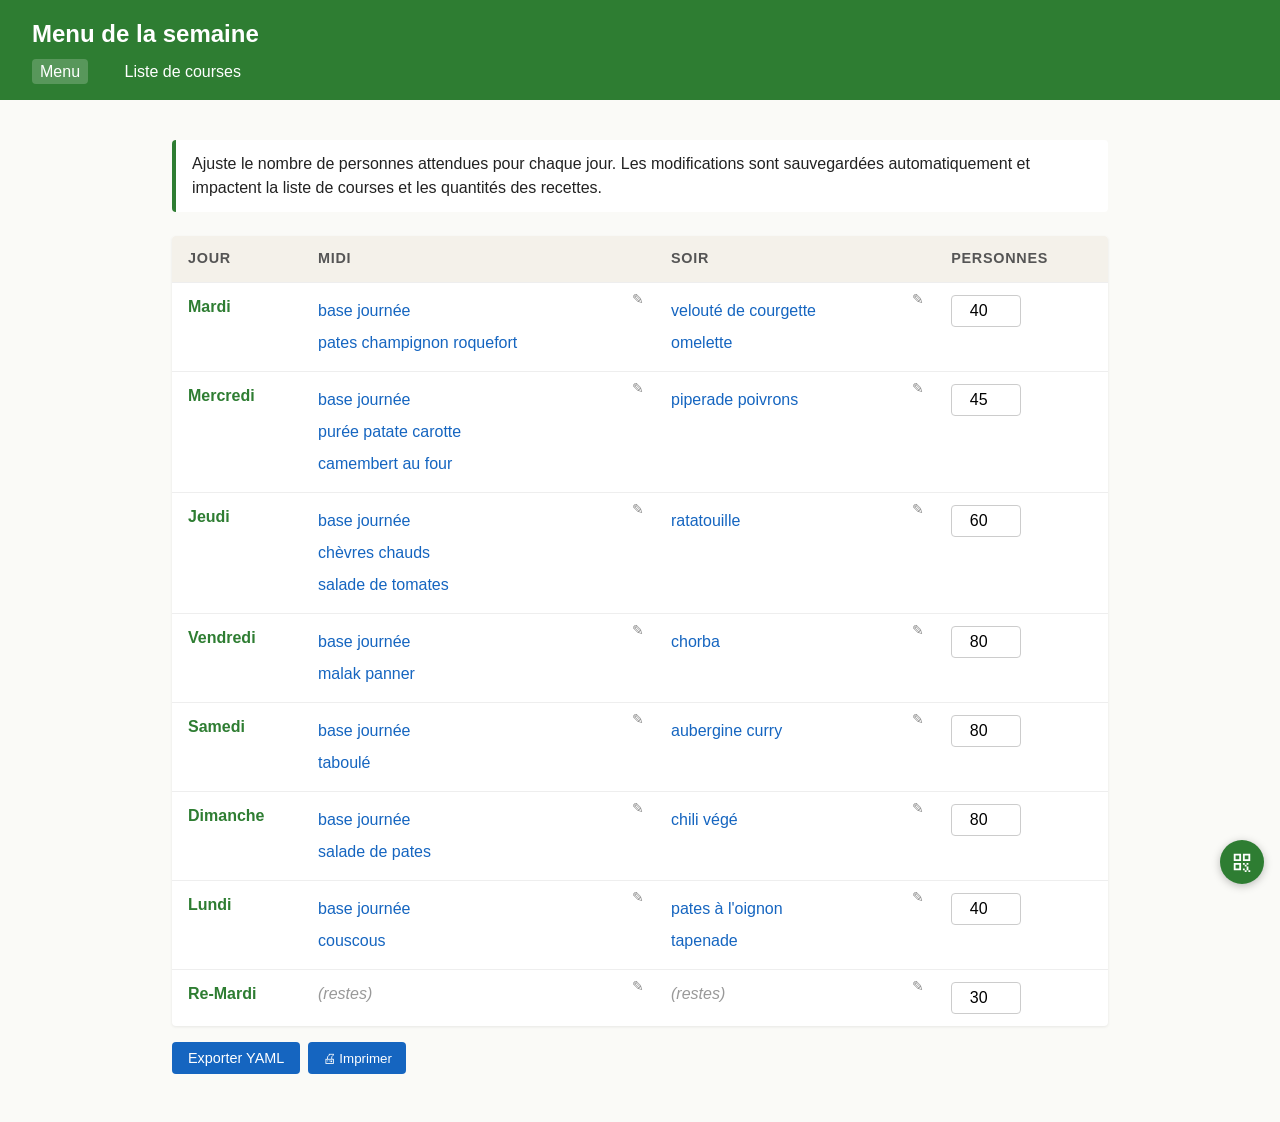
==== index.html @ 62eb3262 "Add QR code floating button linking to current page URL" ====
<!DOCTYPE html>
<html lang="fr">
<head>
  <meta charset="UTF-8" />
  <meta name="viewport" content="width=device-width, initial-scale=1.0" />
  <title>Menu de la semaine</title>
  <link rel="stylesheet" href="css/styles.css" />
</head>
<body>
  <header>
    <h1>Menu de la semaine</h1>
    <nav>
      <a href="index.html" class="active">Menu</a>
      <a href="courses.html">Liste de courses</a>
    </nav>
  </header>

  <main>
    <p class="intro">
      Ajuste le nombre de personnes attendues pour chaque jour. Les modifications sont
      sauvegardées automatiquement et impactent la liste de courses et les quantités des recettes.
    </p>

    <table id="menu-table">
      <thead>
        <tr>
          <th>Jour</th>
          <th>Midi</th>
          <th>Soir</th>
          <th>Personnes</th>
        </tr>
      </thead>
      <tbody></tbody>
    </table>

    <p id="error" class="error" hidden></p>
  </main>

  <script src="vendor/js-yaml.min.js"></script>
  <script src="vendor/qrcode.min.js"></script>
  <script src="js/parser.js"></script>
  <script src="js/store.js"></script>
  <script src="js/app.js"></script>
  <script src="js/menu.js"></script>
  <script src="js/qr.js"></script>
  <script>
    App.loadData()
      .then(Menu.renderMenu)
      .catch((err) => {
        const e = document.getElementById('error');
        e.hidden = false;
        e.textContent = 'Erreur de chargement : ' + err.message + ' (ouvre via un serveur HTTP, pas en file://)';
      });
  </script>
</body>
</html>
---- css/styles.css ----
/* styles.css : style simple et lisible */

* {
  box-sizing: border-box;
}

body {
  font-family: -apple-system, BlinkMacSystemFont, "Segoe UI", Roboto, sans-serif;
  margin: 0;
  background: #fafaf7;
  color: #222;
  line-height: 1.5;
}

header {
  background: #2e7d32;
  color: white;
  padding: 1rem 2rem;
}

header h1 {
  margin: 0 0 0.5rem 0;
  font-size: 1.5rem;
}

header nav a {
  color: white;
  text-decoration: none;
  margin-right: 1.5rem;
  padding: 0.25rem 0.5rem;
  border-radius: 4px;
}

header nav a.active,
header nav a:hover {
  background: rgba(255, 255, 255, 0.2);
}

main {
  max-width: 1000px;
  margin: 0 auto;
  padding: 1.5rem 2rem 3rem 2rem;
}

.intro {
  background: #fff;
  border-left: 4px solid #2e7d32;
  padding: 0.75rem 1rem;
  margin-bottom: 1.5rem;
  border-radius: 4px;
}

/* === Menu table === */
#menu-table {
  width: 100%;
  border-collapse: collapse;
  background: white;
  box-shadow: 0 1px 3px rgba(0, 0, 0, 0.08);
  border-radius: 4px;
  overflow: hidden;
}

#menu-table th,
#menu-table td {
  padding: 0.75rem 1rem;
  text-align: left;
  border-bottom: 1px solid #eee;
  vertical-align: top;
}

#menu-table th {
  background: #f4f1ea;
  font-weight: 600;
  color: #555;
  font-size: 0.9rem;
  text-transform: uppercase;
  letter-spacing: 0.05em;
}

#menu-table tr:last-child td {
  border-bottom: none;
}

.day-cell {
  font-weight: 600;
  color: #2e7d32;
  white-space: nowrap;
  width: 130px;
}

.recipe-link {
  display: block;
  color: #1565c0;
  text-decoration: none;
  padding: 0.25rem 0;
}

.recipe-link:hover {
  text-decoration: underline;
}

.leftover {
  color: #999;
  font-style: italic;
}

.portions-input {
  width: 70px;
  padding: 0.4rem 0.5rem;
  border: 1px solid #ccc;
  border-radius: 4px;
  font-size: 1rem;
  text-align: center;
}

/* === Shopping list === */
.portions-summary {
  background: #fff;
  padding: 0.75rem 1rem;
  margin-bottom: 1.5rem;
  border-radius: 4px;
  font-size: 0.9rem;
  color: #555;
}

.category {
  background: white;
  margin-bottom: 1.5rem;
  padding: 1rem 1.5rem;
  border-radius: 4px;
  box-shadow: 0 1px 3px rgba(0, 0, 0, 0.08);
  page-break-inside: avoid;
}

.category h2 {
  margin: 0 0 0.75rem 0;
  color: #2e7d32;
  border-bottom: 2px solid #e8f5e9;
  padding-bottom: 0.5rem;
}

.shopping-list {
  list-style: none;
  padding: 0;
  margin: 0;
}

.shopping-list li {
  display: flex;
  align-items: center;
  padding: 0.35rem 0;
  border-bottom: 1px dashed #f0f0f0;
}

.shopping-list li:last-child {
  border-bottom: none;
}

.item-check {
  margin-right: 0.75rem;
  width: 18px;
  height: 18px;
}

.shopping-list li.checked label {
  text-decoration: line-through;
  color: #999;
}

.shopping-list label {
  flex: 1;
  display: flex;
  justify-content: space-between;
  cursor: pointer;
}

.ingr-name {
  text-transform: capitalize;
}

.ingr-qty {
  color: #666;
  font-variant-numeric: tabular-nums;
  margin-left: 1rem;
}

.ingr-qtys {
  display: inline-flex;
  align-items: baseline;
  gap: 0.75rem;
  margin-left: 1rem;
}

.ingr-qtys .ingr-qty {
  margin-left: 0;
}

.ingr-qty-equiv {
  color: #999;
  font-size: 0.9em;
  font-variant-numeric: tabular-nums;
}

.ingr-qty.has-popover {
  cursor: pointer;
  border-bottom: 1px dotted #999;
}

.ingr-qty.has-popover:hover {
  color: #1565c0;
  border-bottom-color: #1565c0;
}

/* === Popover === */
.popover-backdrop {
  position: fixed;
  inset: 0;
  background: transparent;
  z-index: 999;
}

.qty-popover {
  position: absolute;
  z-index: 1000;
  background: white;
  border: 1px solid #ddd;
  border-radius: 6px;
  box-shadow: 0 4px 12px rgba(0, 0, 0, 0.15);
  padding: 0.75rem 1rem;
  min-width: 220px;
  max-width: 320px;
  font-size: 0.9rem;
  color: #333;
}

.popover-title {
  font-weight: 600;
  text-transform: capitalize;
  color: #2e7d32;
  margin-right: 1.5rem;
}

.popover-sub {
  font-size: 0.8rem;
  color: #666;
  margin-top: 0.15rem;
}

.popover-list {
  list-style: none;
  padding: 0;
  margin: 0.5rem 0 0 0;
}

.popover-section-title {
  margin-top: 0.75rem;
  padding-top: 0.5rem;
  border-top: 1px solid #eee;
  font-size: 0.8rem;
  font-weight: 600;
  color: #555;
  text-transform: uppercase;
  letter-spacing: 0.04em;
}

.popover-list li {
  padding: 0.2rem 0;
  font-variant-numeric: tabular-nums;
}

.popover-empty {
  margin-top: 0.5rem;
  color: #999;
  font-style: italic;
}

.popover-close {
  position: absolute;
  top: 0.25rem;
  right: 0.5rem;
  background: transparent;
  border: none;
  font-size: 1.3rem;
  line-height: 1;
  color: #999;
  cursor: pointer;
  padding: 0.1rem 0.4rem;
}

.popover-close:hover {
  color: #333;
}

#print-btn {
  background: #2e7d32;
  color: white;
  border: none;
  padding: 0.5rem 1rem;
  border-radius: 4px;
  cursor: pointer;
  margin-bottom: 1rem;
  font-size: 0.9rem;
}

#print-btn:hover {
  background: #1b5e20;
}

#reset-btn {
  background: #c62828;
  color: white;
  border: none;
  padding: 0.5rem 1rem;
  border-radius: 4px;
  cursor: pointer;
  margin: 0 0 1rem 0.5rem;
  font-size: 0.9rem;
}

#reset-btn:hover {
  background: #8e0000;
}

.done-category h2 {
  color: #888;
  border-bottom-color: #eee;
}

.done-category .shopping-list li {
  opacity: 0.7;
}

.done-wrapper {
  margin-top: 2.5rem;
  padding-top: 1rem;
  border-top: 2px dashed #ccc;
}

.done-title {
  color: #888;
  margin: 0 0 1rem 0;
  font-size: 1.1rem;
  text-transform: uppercase;
  letter-spacing: 0.05em;
}

/* === Recipe detail === */
.back-link {
  color: #1565c0;
  text-decoration: none;
}

.back-link:hover {
  text-decoration: underline;
}

#recipe-root h1 {
  text-transform: capitalize;
  color: #2e7d32;
  margin-bottom: 0.25rem;
}

.recipe-subtitle {
  color: #666;
  font-size: 1.1rem;
  margin-top: 0;
  margin-bottom: 1.5rem;
}

#recipe-root h2 {
  color: #2e7d32;
  border-bottom: 2px solid #e8f5e9;
  padding-bottom: 0.25rem;
  margin-top: 2rem;
}

.ingredients-list {
  list-style: none;
  padding: 0;
  background: white;
  border-radius: 4px;
  box-shadow: 0 1px 3px rgba(0, 0, 0, 0.08);
}

.ingredients-list li {
  padding: 0.5rem 1rem;
  display: flex;
  justify-content: space-between;
  border-bottom: 1px dashed #f0f0f0;
}

.ingredients-list li:last-child {
  border-bottom: none;
}

.steps-list {
  background: white;
  padding: 1rem 1rem 1rem 3rem;
  border-radius: 4px;
  box-shadow: 0 1px 3px rgba(0, 0, 0, 0.08);
}

.steps-list li {
  padding: 0.6rem 0.5rem;
  border-bottom: 1px solid #f5f5f5;
  line-height: 1.6;
}

.steps-list li:last-child {
  border-bottom: none;
}

.no-steps {
  color: #999;
  font-style: italic;
}

.error {
  background: #ffebee;
  color: #c62828;
  padding: 1rem;
  border-radius: 4px;
  border-left: 4px solid #c62828;
}

/* === Meal edit (✎ button + picker modal) === */
.meal-cell { position: relative; }

.recipe-list { display: block; padding-right: 32px; }

.edit-meal-btn {
  position: absolute;
  top: 0.25rem;
  right: 0.25rem;
  background: transparent;
  border: 1px solid transparent;
  border-radius: 4px;
  width: 26px;
  height: 26px;
  font-size: 0.9rem;
  color: #888;
  cursor: pointer;
  line-height: 1;
  padding: 0;
}

.edit-meal-btn:hover {
  border-color: #2e7d32;
  color: #2e7d32;
  background: #f1f8e9;
}

.modal-backdrop {
  position: fixed;
  inset: 0;
  background: rgba(0, 0, 0, 0.35);
  z-index: 1000;
}

.modal {
  position: fixed;
  top: 50%;
  left: 50%;
  transform: translate(-50%, -50%);
  background: white;
  border-radius: 8px;
  box-shadow: 0 10px 30px rgba(0, 0, 0, 0.25);
  padding: 1.25rem 1.5rem;
  z-index: 1001;
  min-width: 320px;
  max-width: 90vw;
  max-height: 85vh;
  overflow-y: auto;
}

.picker-modal h3 {
  margin: 0 0 0.5rem 0;
  color: #2e7d32;
}

.picker-recipes {
  list-style: none;
  padding: 0;
  margin: 0 0 1rem 0;
}

.picker-recipes li {
  display: flex;
  align-items: center;
  justify-content: space-between;
  gap: 0.5rem;
  padding: 0.4rem 0.6rem;
  border-bottom: 1px solid #f0f0f0;
}

.picker-recipes li:first-child { border-top: 1px solid #f0f0f0; }

.picker-empty {
  color: #999;
  font-style: italic;
  justify-content: center !important;
}

.picker-remove {
  background: transparent;
  border: none;
  color: #c62828;
  font-size: 1.1rem;
  cursor: pointer;
  padding: 0 0.3rem;
  line-height: 1;
}

.picker-remove:hover { color: #8e0000; }

.picker-add {
  width: 100%;
  padding: 0.5rem;
  border: 1px solid #ccc;
  border-radius: 4px;
  margin-bottom: 1rem;
  font-size: 0.95rem;
}

.picker-actions {
  display: flex;
  flex-wrap: wrap;
  gap: 0.4rem;
  padding-top: 0.6rem;
  border-top: 1px solid #f0f0f0;
}

.picker-actions button {
  flex: 1;
  min-width: 100px;
  padding: 0.45rem 0.6rem;
  background: #f5f5f5;
  color: #333;
  border: 1px solid #ccc;
  border-radius: 4px;
  cursor: pointer;
  font-size: 0.9rem;
}

.picker-actions button:hover { background: #e0e0e0; }

.modal-close {
  position: absolute;
  top: 0.4rem;
  right: 0.6rem;
  background: transparent;
  border: none;
  font-size: 1.4rem;
  color: #999;
  cursor: pointer;
  line-height: 1;
}

.modal-close:hover { color: #333; }

#menu-actions {
  margin-top: 1rem;
  display: flex;
  gap: 0.5rem;
}

#export-yaml-btn {
  background: #1565c0;
  color: white;
  border: none;
  padding: 0.5rem 1rem;
  border-radius: 4px;
  cursor: pointer;
  font-size: 0.9rem;
}

#export-yaml-btn:hover { background: #0d47a1; }

#reset-overrides-btn {
  background: #ef6c00;
  color: white;
  border: none;
  padding: 0.5rem 1rem;
  border-radius: 4px;
  cursor: pointer;
  font-size: 0.9rem;
}

#reset-overrides-btn:hover { background: #e65100; }

/* === Edit recipe form === */
.per-person-banner {
  background: #fff8e1;
  border-left: 4px solid #f9a825;
  color: #5d4037;
  padding: 0.75rem 1rem;
  margin-bottom: 1.5rem;
  border-radius: 4px;
}

.edit-ctx {
  background: #e8f5e9;
  border-left: 4px solid #2e7d32;
  padding: 0.5rem 0.75rem;
  border-radius: 4px;
  margin: 0 0 1rem 0;
}

#edit-root h2 {
  color: #2e7d32;
  border-bottom: 2px solid #e8f5e9;
  padding-bottom: 0.25rem;
  margin-top: 1.5rem;
}

.edit-row {
  display: flex;
  align-items: center;
  gap: 0.75rem;
  margin: 0.5rem 0 1rem 0;
}

.edit-row label {
  min-width: 160px;
  font-weight: 600;
  color: #555;
}

.edit-row input[type="text"] {
  flex: 1;
  padding: 0.4rem 0.6rem;
  border: 1px solid #ccc;
  border-radius: 4px;
  font-size: 1rem;
}

.edit-hint {
  font-size: 0.85rem;
  color: #777;
  margin: 0.25rem 0 0.5rem 0;
}

#edit-ingr-list .ingr-row {
  display: grid;
  grid-template-columns: 1.5fr 0.6fr 0.6fr auto;
  gap: 0.5rem;
  margin-bottom: 0.4rem;
  align-items: center;
}

#edit-ingr-list .ingr-row input {
  padding: 0.35rem 0.5rem;
  border: 1px solid #ccc;
  border-radius: 4px;
  font-size: 0.95rem;
}

.ingr-del-btn {
  background: transparent;
  border: 1px solid #ccc;
  color: #888;
  border-radius: 4px;
  width: 30px;
  height: 30px;
  cursor: pointer;
  font-size: 1rem;
  line-height: 1;
}

.ingr-del-btn:hover {
  background: #ffebee;
  border-color: #c62828;
  color: #c62828;
}

.new-ingr-sub {
  grid-column: 1 / -1;
  background: #fff8e1;
  border: 1px dashed #f9a825;
  border-radius: 4px;
  padding: 0.6rem 0.75rem;
  margin: 0.3rem 0 0.6rem 0;
  display: flex;
  flex-direction: column;
  gap: 0.4rem;
}

.new-ingr-sub input {
  padding: 0.35rem 0.5rem;
  border: 1px solid #ccc;
  border-radius: 4px;
  font-size: 0.9rem;
}

.conv-row {
  display: flex;
  align-items: center;
  gap: 0.4rem;
  font-size: 0.9rem;
  color: #555;
}

.conv-row[hidden] { display: none; }

.conv-row input { max-width: 100px; }

.add-row-btn {
  background: transparent;
  border: 1px dashed #2e7d32;
  color: #2e7d32;
  padding: 0.4rem 0.8rem;
  border-radius: 4px;
  cursor: pointer;
  margin-top: 0.3rem;
}

.add-row-btn:hover { background: #f1f8e9; }

#recipe-steps {
  width: 100%;
  padding: 0.5rem 0.75rem;
  border: 1px solid #ccc;
  border-radius: 4px;
  font-size: 0.95rem;
  font-family: inherit;
  resize: vertical;
}

.edit-actions {
  margin-top: 1.5rem;
  display: flex;
  gap: 0.5rem;
  flex-wrap: wrap;
}

.save-btn {
  background: #2e7d32;
  color: white;
  border: none;
  padding: 0.6rem 1.2rem;
  border-radius: 4px;
  cursor: pointer;
  font-size: 1rem;
}

.save-btn:hover { background: #1b5e20; }

.cancel-btn {
  background: white;
  color: #555;
  border: 1px solid #ccc;
  padding: 0.6rem 1.2rem;
  border-radius: 4px;
  cursor: pointer;
  font-size: 1rem;
}

.cancel-btn:hover { background: #f5f5f5; }

.delete-btn {
  background: #c62828;
  color: white;
  border: none;
  padding: 0.6rem 1.2rem;
  border-radius: 4px;
  cursor: pointer;
  font-size: 1rem;
  margin-left: auto;
}

.delete-btn:hover { background: #8e0000; }

/* === Edit recipe : steps blocks === */
.steps-section {
  background: white;
  border-radius: 4px;
  box-shadow: 0 1px 3px rgba(0, 0, 0, 0.08);
  padding: 0.75rem 1rem 1rem 1rem;
  margin-bottom: 1rem;
}

.steps-section h3 {
  margin: 0 0 0.5rem 0;
  color: #2e7d32;
  font-size: 1rem;
  text-transform: uppercase;
  letter-spacing: 0.04em;
}

.edit-steps-list {
  display: flex;
  flex-direction: column;
  gap: 0.35rem;
  margin-bottom: 0.5rem;
}

.step-row {
  display: flex;
  align-items: center;
  gap: 0.5rem;
}

.step-num {
  min-width: 1.8rem;
  text-align: right;
  color: #888;
  font-variant-numeric: tabular-nums;
}

.step-input {
  flex: 1;
  padding: 0.4rem 0.6rem;
  border: 1px solid #ccc;
  border-radius: 4px;
  font-size: 0.95rem;
}

.ingr-unit-select {
  padding: 0.35rem 0.4rem;
  border: 1px solid #ccc;
  border-radius: 4px;
  font-size: 0.95rem;
  background: white;
}

.preview-btn {
  background: #1565c0;
  color: white;
  border: none;
  padding: 0.6rem 1.2rem;
  border-radius: 4px;
  cursor: pointer;
  font-size: 1rem;
}

.preview-btn:hover { background: #0d47a1; }

.preview-modal {
  width: min(800px, 92vw);
  padding: 1.5rem 2rem;
}

.preview-modal #preview-root h1 {
  text-transform: capitalize;
  color: #2e7d32;
  margin-top: 0;
  margin-bottom: 0.25rem;
}

.preview-modal #preview-root h2 {
  color: #2e7d32;
  border-bottom: 2px solid #e8f5e9;
  padding-bottom: 0.25rem;
  margin-top: 1.5rem;
}

/* Popover must render above the preview modal (modal z-index 1001). */
.preview-modal ~ .popover-backdrop { z-index: 1002; }
.preview-modal ~ .qty-popover { z-index: 1003; }

/* === QR floating button + modal === */
.qr-fab {
  position: fixed;
  bottom: 1rem;
  right: 1rem;
  width: 44px;
  height: 44px;
  border-radius: 50%;
  background: #2e7d32;
  color: white;
  border: none;
  box-shadow: 0 2px 8px rgba(0, 0, 0, 0.25);
  cursor: pointer;
  display: flex;
  align-items: center;
  justify-content: center;
  z-index: 900;
  transition: background 0.15s, transform 0.15s;
}
.qr-fab:hover { background: #1b5e20; transform: scale(1.05); }
.qr-fab:focus-visible { outline: 2px solid #1565c0; outline-offset: 2px; }

.qr-modal {
  text-align: center;
  min-width: 280px;
  max-width: 360px;
}
.qr-modal h3 {
  margin: 0 0 0.75rem 0;
  color: #2e7d32;
}
.qr-wrap {
  display: flex;
  justify-content: center;
  margin: 0.5rem 0;
}
.qr-wrap svg {
  width: 240px;
  height: 240px;
  display: block;
}
.qr-url {
  font-size: 0.8rem;
  color: #555;
  word-break: break-all;
  margin: 0.5rem 0 0 0;
}

/* === Print === */
@media print {
  header, nav, #print-btn, .intro {
    display: none;
  }
  body {
    background: white;
  }
  .category {
    box-shadow: none;
    border: 1px solid #ddd;
  }
}

/* === Responsive === */
@media (max-width: 600px) {
  header, main {
    padding-left: 1rem;
    padding-right: 1rem;
  }

  /* Stack table as cards */
  #menu-table {
    background: transparent;
    box-shadow: none;
    border-radius: 0;
  }
  #menu-table thead { display: none; }
  #menu-table tbody { display: block; }
  #menu-table tr {
    display: grid;
    grid-template-columns: 1fr auto;
    gap: 0.5rem 1rem;
    background: white;
    border-radius: 6px;
    box-shadow: 0 1px 3px rgba(0, 0, 0, 0.08);
    padding: 0.75rem 1rem;
    margin-bottom: 0.85rem;
  }
  #menu-table td {
    display: block;
    padding: 0;
    border: none;
  }
  #menu-table tr td.day-cell {
    grid-column: 1;
    grid-row: 1;
    font-size: 1.1rem;
    width: auto;
  }
  #menu-table tr td.portions-cell {
    grid-column: 2;
    grid-row: 1;
    display: flex;
    align-items: center;
    gap: 0.4rem;
    font-size: 0.85rem;
    color: #555;
  }
  #menu-table tr td.portions-cell::before {
    content: 'Personnes :';
  }
  #menu-table tr td.meal-cell {
    grid-column: 1 / -1;
    border-top: 1px solid #f0f0f0;
    padding-top: 0.6rem;
    position: relative;
  }
  #menu-table tr td.meal-cell::before {
    content: attr(data-label);
    display: block;
    font-weight: 600;
    color: #2e7d32;
    font-size: 0.8rem;
    text-transform: uppercase;
    letter-spacing: 0.05em;
    margin-bottom: 0.3rem;
  }
  .edit-meal-btn {
    top: 0.4rem;
    right: 0;
  }
  .portions-input {
    width: 55px;
  }
}

/* === Print button === */
.print-btn {
  padding: 0.5rem 0.9rem;
  background: #1565c0;
  color: white;
  border: none;
  border-radius: 4px;
  cursor: pointer;
  font-size: 0.9rem;
  margin: 0.5rem 0 1rem 0;
}
.print-btn:hover { background: #0d47a1; }

#print-menu-btn {
  padding: 0.5rem 0.9rem;
  background: #1565c0;
  color: white;
  border: none;
  border-radius: 4px;
  cursor: pointer;
}
#print-menu-btn:hover { background: #0d47a1; }

/* === Print styles === */
@media print {
  header nav,
  .back-link,
  #menu-actions,
  .print-btn,
  .no-print,
  .edit-meal-btn {
    display: none !important;
  }
  body { background: white; color: black; }
  a { color: black; text-decoration: none; }
  #menu-table { font-size: 0.95rem; }
  .portions-input {
    border: none !important;
    background: transparent !important;
    padding: 0 !important;
    width: auto !important;
    font-size: 1rem;
    text-align: left;
    color: black;
    -webkit-appearance: none;
    -moz-appearance: textfield;
    appearance: none;
  }
  .portions-input::-webkit-inner-spin-button,
  .portions-input::-webkit-outer-spin-button {
    -webkit-appearance: none;
    margin: 0;
  }
}
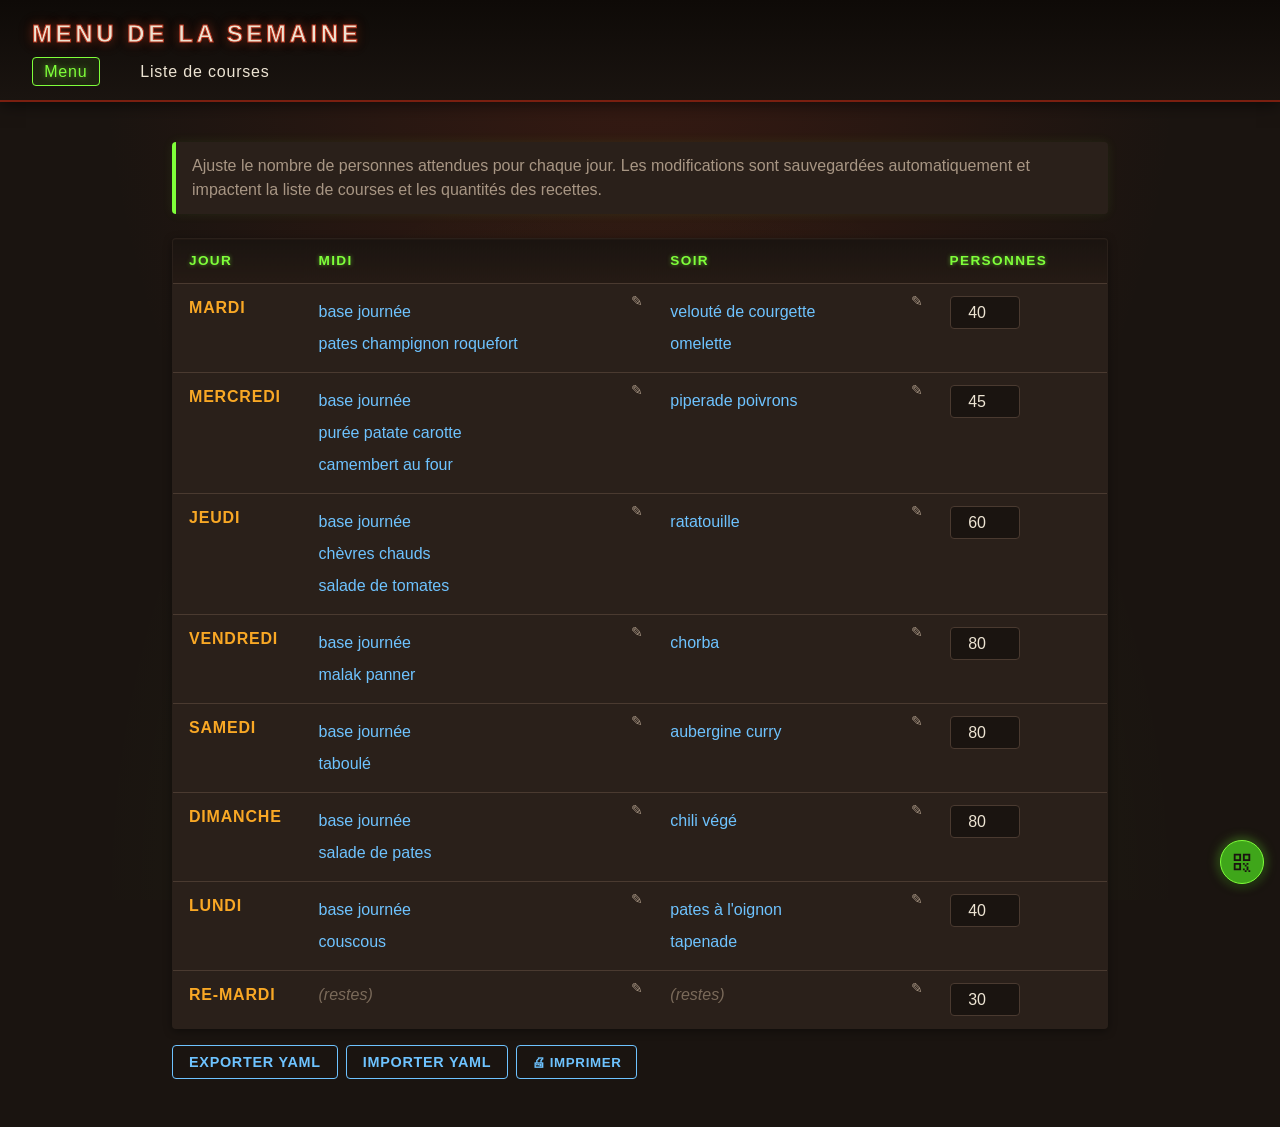
==== commit 12e6a4ef: "Import YAML : popup d'import avec validation et bouton harmonisé - Nouvel import YAML (yaml-import.j" ====
--- a/index.html
+++ b/index.html
@@ -9,7 +9,8 @@
 <body>
   <header>
     <h1>Menu de la semaine</h1>
-    <nav>
+    <button class="nav-toggle" aria-expanded="false" aria-controls="nav-menu" aria-label="Menu">☰</button>
+    <nav id="nav-menu">
       <a href="index.html" class="active">Menu</a>
       <a href="courses.html">Liste de courses</a>
     </nav>
@@ -41,8 +42,12 @@
   <script src="js/parser.js"></script>
   <script src="js/store.js"></script>
   <script src="js/app.js"></script>
+  <script src="schema/repas-schema.js"></script>
+  <script src="js/yaml-validator.js"></script>
+  <script src="js/yaml-import.js"></script>
   <script src="js/menu.js"></script>
   <script src="js/qr.js"></script>
+  <script src="js/nav.js"></script>
   <script>
     App.loadData()
       .then(Menu.renderMenu)
--- a/css/styles.css
+++ b/css/styles.css
@@ -1,4 +1,23 @@
-/* styles.css : style simple et lisible */
+/* styles.css : thème "Lozère Party" — fond sombre, vert néon, contours rouges */
+
+:root {
+  --lp-bg: #1a1410;
+  --lp-bg-2: #251a14;
+  --lp-surface: #2a201a;
+  --lp-surface-2: #322620;
+  --lp-border: #4a3a30;
+  --lp-text: #ede4d3;
+  --lp-text-dim: #a89684;
+  --lp-text-mute: #7a6a5a;
+  --lp-green: #7fff3a;
+  --lp-green-glow: rgba(127, 255, 58, 0.55);
+  --lp-green-dark: #3fa61a;
+  --lp-red: #b8341c;
+  --lp-red-dark: #7a1f10;
+  --lp-red-glow: rgba(184, 52, 28, 0.5);
+  --lp-blue: #6ec3ff;
+  --lp-amber: #f9a825;
+}
 
 * {
   box-sizing: border-box;
@@ -7,33 +26,82 @@
 body {
   font-family: -apple-system, BlinkMacSystemFont, "Segoe UI", Roboto, sans-serif;
   margin: 0;
-  background: #fafaf7;
-  color: #222;
+  background:
+    radial-gradient(ellipse at 50% 0%, rgba(184, 52, 28, 0.18), transparent 60%),
+    radial-gradient(ellipse at 50% 100%, rgba(127, 255, 58, 0.08), transparent 60%),
+    var(--lp-bg);
+  background-attachment: fixed;
+  color: var(--lp-text);
   line-height: 1.5;
 }
 
 header {
-  background: #2e7d32;
-  color: white;
+  background: linear-gradient(180deg, #0e0a07 0%, #1a1410 100%);
+  color: var(--lp-text);
   padding: 1rem 2rem;
+  position: relative;
+  border-bottom: 2px solid var(--lp-red-dark);
+  box-shadow: 0 2px 16px rgba(0, 0, 0, 0.6);
 }
 
 header h1 {
   margin: 0 0 0.5rem 0;
   font-size: 1.5rem;
+  color: var(--lp-text);
+  text-transform: uppercase;
+  letter-spacing: 0.15em;
+  font-weight: 800;
+  -webkit-text-stroke: 1px var(--lp-red);
+  text-shadow:
+    0 0 8px var(--lp-red-glow),
+    0 0 16px rgba(184, 52, 28, 0.3);
 }
 
 header nav a {
-  color: white;
+  color: var(--lp-text);
   text-decoration: none;
   margin-right: 1.5rem;
-  padding: 0.25rem 0.5rem;
-  border-radius: 4px;
+  padding: 0.3rem 0.7rem;
+  border-radius: 4px;
+  letter-spacing: 0.05em;
+  font-weight: 500;
+  border: 1px solid transparent;
+  transition: all 0.15s;
 }
 
 header nav a.active,
 header nav a:hover {
-  background: rgba(255, 255, 255, 0.2);
+  background: rgba(127, 255, 58, 0.08);
+  border-color: var(--lp-green);
+  color: var(--lp-green);
+  text-shadow: 0 0 6px var(--lp-green-glow);
+}
+
+.nav-toggle {
+  display: none;
+  position: absolute;
+  top: 0.85rem;
+  right: 1rem;
+  width: 44px;
+  height: 44px;
+  background: transparent;
+  border: 1px solid var(--lp-red);
+  border-radius: 6px;
+  color: var(--lp-text);
+  font-size: 1.4rem;
+  cursor: pointer;
+  line-height: 1;
+  padding: 0;
+}
+
+.nav-toggle:hover {
+  background: rgba(184, 52, 28, 0.15);
+  color: var(--lp-green);
+}
+
+.nav-toggle:focus-visible {
+  outline: 2px solid var(--lp-green);
+  outline-offset: 2px;
 }
 
 main {
@@ -43,38 +111,42 @@
 }
 
 .intro {
-  background: #fff;
-  border-left: 4px solid #2e7d32;
+  background: var(--lp-surface);
+  border-left: 4px solid var(--lp-green);
   padding: 0.75rem 1rem;
   margin-bottom: 1.5rem;
   border-radius: 4px;
+  color: var(--lp-text-dim);
+  box-shadow: 0 0 12px rgba(127, 255, 58, 0.08);
 }
 
 /* === Menu table === */
 #menu-table {
   width: 100%;
   border-collapse: collapse;
-  background: white;
-  box-shadow: 0 1px 3px rgba(0, 0, 0, 0.08);
+  background: var(--lp-surface);
+  box-shadow: 0 2px 8px rgba(0, 0, 0, 0.4);
   border-radius: 4px;
   overflow: hidden;
+  border: 1px solid var(--lp-border);
 }
 
 #menu-table th,
 #menu-table td {
   padding: 0.75rem 1rem;
   text-align: left;
-  border-bottom: 1px solid #eee;
+  border-bottom: 1px solid var(--lp-border);
   vertical-align: top;
 }
 
 #menu-table th {
-  background: #f4f1ea;
-  font-weight: 600;
-  color: #555;
-  font-size: 0.9rem;
-  text-transform: uppercase;
-  letter-spacing: 0.05em;
+  background: linear-gradient(180deg, #1a1410 0%, #251a14 100%);
+  font-weight: 700;
+  color: var(--lp-green);
+  font-size: 0.85rem;
+  text-transform: uppercase;
+  letter-spacing: 0.1em;
+  text-shadow: 0 0 4px var(--lp-green-glow);
 }
 
 #menu-table tr:last-child td {
@@ -82,61 +154,77 @@
 }
 
 .day-cell {
-  font-weight: 600;
-  color: #2e7d32;
+  font-weight: 700;
+  color: var(--lp-amber);
   white-space: nowrap;
   width: 130px;
+  text-transform: uppercase;
+  letter-spacing: 0.05em;
 }
 
 .recipe-link {
   display: block;
-  color: #1565c0;
+  color: var(--lp-blue);
   text-decoration: none;
   padding: 0.25rem 0;
 }
 
 .recipe-link:hover {
   text-decoration: underline;
+  color: var(--lp-green);
 }
 
 .leftover {
-  color: #999;
+  color: var(--lp-text-mute);
   font-style: italic;
 }
 
 .portions-input {
   width: 70px;
   padding: 0.4rem 0.5rem;
-  border: 1px solid #ccc;
+  border: 1px solid var(--lp-border);
   border-radius: 4px;
   font-size: 1rem;
   text-align: center;
+  background: var(--lp-bg);
+  color: var(--lp-text);
+}
+
+.portions-input:focus {
+  outline: none;
+  border-color: var(--lp-green);
+  box-shadow: 0 0 0 2px var(--lp-green-glow);
 }
 
 /* === Shopping list === */
 .portions-summary {
-  background: #fff;
+  background: var(--lp-surface);
   padding: 0.75rem 1rem;
   margin-bottom: 1.5rem;
   border-radius: 4px;
   font-size: 0.9rem;
-  color: #555;
+  color: var(--lp-text-dim);
+  border: 1px solid var(--lp-border);
 }
 
 .category {
-  background: white;
+  background: var(--lp-surface);
   margin-bottom: 1.5rem;
   padding: 1rem 1.5rem;
   border-radius: 4px;
-  box-shadow: 0 1px 3px rgba(0, 0, 0, 0.08);
+  box-shadow: 0 2px 8px rgba(0, 0, 0, 0.4);
+  border: 1px solid var(--lp-border);
   page-break-inside: avoid;
 }
 
 .category h2 {
   margin: 0 0 0.75rem 0;
-  color: #2e7d32;
-  border-bottom: 2px solid #e8f5e9;
+  color: var(--lp-green);
+  border-bottom: 2px solid var(--lp-red-dark);
   padding-bottom: 0.5rem;
+  text-transform: uppercase;
+  letter-spacing: 0.08em;
+  text-shadow: 0 0 6px var(--lp-green-glow);
 }
 
 .shopping-list {
@@ -149,7 +237,7 @@
   display: flex;
   align-items: center;
   padding: 0.35rem 0;
-  border-bottom: 1px dashed #f0f0f0;
+  border-bottom: 1px dashed var(--lp-border);
 }
 
 .shopping-list li:last-child {
@@ -160,11 +248,12 @@
   margin-right: 0.75rem;
   width: 18px;
   height: 18px;
+  accent-color: var(--lp-green);
 }
 
 .shopping-list li.checked label {
   text-decoration: line-through;
-  color: #999;
+  color: var(--lp-text-mute);
 }
 
 .shopping-list label {
@@ -179,7 +268,7 @@
 }
 
 .ingr-qty {
-  color: #666;
+  color: var(--lp-text-dim);
   font-variant-numeric: tabular-nums;
   margin-left: 1rem;
 }
@@ -196,19 +285,19 @@
 }
 
 .ingr-qty-equiv {
-  color: #999;
+  color: var(--lp-text-mute);
   font-size: 0.9em;
   font-variant-numeric: tabular-nums;
 }
 
 .ingr-qty.has-popover {
   cursor: pointer;
-  border-bottom: 1px dotted #999;
+  border-bottom: 1px dotted var(--lp-text-mute);
 }
 
 .ingr-qty.has-popover:hover {
-  color: #1565c0;
-  border-bottom-color: #1565c0;
+  color: var(--lp-green);
+  border-bottom-color: var(--lp-green);
 }
 
 /* === Popover === */
@@ -222,27 +311,28 @@
 .qty-popover {
   position: absolute;
   z-index: 1000;
-  background: white;
-  border: 1px solid #ddd;
+  background: var(--lp-surface-2);
+  border: 1px solid var(--lp-border);
   border-radius: 6px;
-  box-shadow: 0 4px 12px rgba(0, 0, 0, 0.15);
+  box-shadow: 0 8px 24px rgba(0, 0, 0, 0.6), 0 0 0 1px rgba(127, 255, 58, 0.1);
   padding: 0.75rem 1rem;
   min-width: 220px;
   max-width: 320px;
   font-size: 0.9rem;
-  color: #333;
+  color: var(--lp-text);
 }
 
 .popover-title {
-  font-weight: 600;
+  font-weight: 700;
   text-transform: capitalize;
-  color: #2e7d32;
+  color: var(--lp-green);
   margin-right: 1.5rem;
+  text-shadow: 0 0 4px var(--lp-green-glow);
 }
 
 .popover-sub {
   font-size: 0.8rem;
-  color: #666;
+  color: var(--lp-text-dim);
   margin-top: 0.15rem;
 }
 
@@ -255,12 +345,12 @@
 .popover-section-title {
   margin-top: 0.75rem;
   padding-top: 0.5rem;
-  border-top: 1px solid #eee;
+  border-top: 1px solid var(--lp-border);
   font-size: 0.8rem;
-  font-weight: 600;
-  color: #555;
-  text-transform: uppercase;
-  letter-spacing: 0.04em;
+  font-weight: 700;
+  color: var(--lp-amber);
+  text-transform: uppercase;
+  letter-spacing: 0.05em;
 }
 
 .popover-list li {
@@ -270,7 +360,7 @@
 
 .popover-empty {
   margin-top: 0.5rem;
-  color: #999;
+  color: var(--lp-text-mute);
   font-style: italic;
 }
 
@@ -282,111 +372,128 @@
   border: none;
   font-size: 1.3rem;
   line-height: 1;
-  color: #999;
+  color: var(--lp-text-mute);
   cursor: pointer;
   padding: 0.1rem 0.4rem;
 }
 
 .popover-close:hover {
-  color: #333;
+  color: var(--lp-red);
 }
 
 #print-btn {
-  background: #2e7d32;
-  color: white;
-  border: none;
+  background: var(--lp-green-dark);
+  color: var(--lp-bg);
+  border: 1px solid var(--lp-green);
   padding: 0.5rem 1rem;
   border-radius: 4px;
   cursor: pointer;
   margin-bottom: 1rem;
   font-size: 0.9rem;
+  font-weight: 700;
+  letter-spacing: 0.05em;
+  text-transform: uppercase;
+  box-shadow: 0 0 8px var(--lp-green-glow);
 }
 
 #print-btn:hover {
-  background: #1b5e20;
+  background: var(--lp-green);
+  box-shadow: 0 0 12px var(--lp-green-glow);
 }
 
 #reset-btn {
-  background: #c62828;
-  color: white;
-  border: none;
+  background: var(--lp-red-dark);
+  color: var(--lp-text);
+  border: 1px solid var(--lp-red);
   padding: 0.5rem 1rem;
   border-radius: 4px;
   cursor: pointer;
   margin: 0 0 1rem 0.5rem;
   font-size: 0.9rem;
+  font-weight: 700;
+  letter-spacing: 0.05em;
+  text-transform: uppercase;
 }
 
 #reset-btn:hover {
-  background: #8e0000;
+  background: var(--lp-red);
+  box-shadow: 0 0 8px var(--lp-red-glow);
 }
 
 .done-category h2 {
-  color: #888;
-  border-bottom-color: #eee;
+  color: var(--lp-text-mute);
+  border-bottom-color: var(--lp-border);
+  text-shadow: none;
 }
 
 .done-category .shopping-list li {
-  opacity: 0.7;
+  opacity: 0.6;
 }
 
 .done-wrapper {
   margin-top: 2.5rem;
   padding-top: 1rem;
-  border-top: 2px dashed #ccc;
+  border-top: 2px dashed var(--lp-border);
 }
 
 .done-title {
-  color: #888;
+  color: var(--lp-text-mute);
   margin: 0 0 1rem 0;
   font-size: 1.1rem;
   text-transform: uppercase;
-  letter-spacing: 0.05em;
+  letter-spacing: 0.1em;
 }
 
 /* === Recipe detail === */
 .back-link {
-  color: #1565c0;
+  color: var(--lp-blue);
   text-decoration: none;
 }
 
 .back-link:hover {
   text-decoration: underline;
+  color: var(--lp-green);
 }
 
 #recipe-root h1 {
-  text-transform: capitalize;
-  color: #2e7d32;
+  text-transform: uppercase;
+  color: var(--lp-green);
   margin-bottom: 0.25rem;
+  letter-spacing: 0.08em;
+  -webkit-text-stroke: 1px var(--lp-red);
+  text-shadow: 0 0 10px var(--lp-green-glow), 0 0 6px var(--lp-red-glow);
 }
 
 .recipe-subtitle {
-  color: #666;
+  color: var(--lp-text-dim);
   font-size: 1.1rem;
   margin-top: 0;
   margin-bottom: 1.5rem;
 }
 
 #recipe-root h2 {
-  color: #2e7d32;
-  border-bottom: 2px solid #e8f5e9;
+  color: var(--lp-amber);
+  border-bottom: 2px solid var(--lp-red-dark);
   padding-bottom: 0.25rem;
   margin-top: 2rem;
+  text-transform: uppercase;
+  letter-spacing: 0.08em;
 }
 
 .ingredients-list {
   list-style: none;
   padding: 0;
-  background: white;
-  border-radius: 4px;
-  box-shadow: 0 1px 3px rgba(0, 0, 0, 0.08);
+  background: var(--lp-surface);
+  border-radius: 4px;
+  box-shadow: 0 2px 8px rgba(0, 0, 0, 0.4);
+  border: 1px solid var(--lp-border);
 }
 
 .ingredients-list li {
   padding: 0.5rem 1rem;
   display: flex;
   justify-content: space-between;
-  border-bottom: 1px dashed #f0f0f0;
+  border-bottom: 1px dashed var(--lp-border);
 }
 
 .ingredients-list li:last-child {
@@ -394,15 +501,16 @@
 }
 
 .steps-list {
-  background: white;
+  background: var(--lp-surface);
   padding: 1rem 1rem 1rem 3rem;
   border-radius: 4px;
-  box-shadow: 0 1px 3px rgba(0, 0, 0, 0.08);
+  box-shadow: 0 2px 8px rgba(0, 0, 0, 0.4);
+  border: 1px solid var(--lp-border);
 }
 
 .steps-list li {
   padding: 0.6rem 0.5rem;
-  border-bottom: 1px solid #f5f5f5;
+  border-bottom: 1px solid var(--lp-border);
   line-height: 1.6;
 }
 
@@ -411,16 +519,42 @@
 }
 
 .no-steps {
-  color: #999;
+  color: var(--lp-text-mute);
   font-style: italic;
 }
 
 .error {
-  background: #ffebee;
-  color: #c62828;
-  padding: 1rem;
-  border-radius: 4px;
-  border-left: 4px solid #c62828;
+  background: rgba(184, 52, 28, 0.15);
+  color: #ffb3a8;
+  padding: 1rem 2.75rem 1rem 1rem;
+  border-radius: 4px;
+  border-left: 4px solid var(--lp-red);
+  position: relative;
+}
+.error-close {
+  position: absolute;
+  top: 0.4rem;
+  right: 0.5rem;
+  background: transparent;
+  border: none;
+  color: #ffb3a8;
+  font-size: 1.5rem;
+  font-weight: bold;
+  line-height: 1;
+  cursor: pointer;
+  padding: 0.15rem 0.5rem;
+}
+.error-close:hover { color: var(--lp-red); }
+
+@media (max-width: 768px) {
+  .error {
+    position: fixed;
+    top: 0.75rem;
+    left: 0.75rem;
+    right: 0.75rem;
+    z-index: 1000;
+    box-shadow: 0 6px 20px rgba(0, 0, 0, 0.25);
+  }
 }
 
 /* === Meal edit (✎ button + picker modal) === */
@@ -438,22 +572,22 @@
   width: 26px;
   height: 26px;
   font-size: 0.9rem;
-  color: #888;
+  color: var(--lp-text-dim);
   cursor: pointer;
   line-height: 1;
   padding: 0;
 }
 
 .edit-meal-btn:hover {
-  border-color: #2e7d32;
-  color: #2e7d32;
-  background: #f1f8e9;
+  border-color: var(--lp-green);
+  color: var(--lp-green);
+  background: rgba(127, 255, 58, 0.1);
 }
 
 .modal-backdrop {
   position: fixed;
   inset: 0;
-  background: rgba(0, 0, 0, 0.35);
+  background: rgba(0, 0, 0, 0.7);
   z-index: 1000;
 }
 
@@ -462,20 +596,25 @@
   top: 50%;
   left: 50%;
   transform: translate(-50%, -50%);
-  background: white;
+  background: var(--lp-surface-2);
   border-radius: 8px;
-  box-shadow: 0 10px 30px rgba(0, 0, 0, 0.25);
+  box-shadow: 0 10px 40px rgba(0, 0, 0, 0.7), 0 0 0 1px rgba(127, 255, 58, 0.15);
+  border: 1px solid var(--lp-border);
   padding: 1.25rem 1.5rem;
   z-index: 1001;
   min-width: 320px;
   max-width: 90vw;
   max-height: 85vh;
   overflow-y: auto;
+  color: var(--lp-text);
 }
 
 .picker-modal h3 {
   margin: 0 0 0.5rem 0;
-  color: #2e7d32;
+  color: var(--lp-green);
+  text-transform: uppercase;
+  letter-spacing: 0.08em;
+  text-shadow: 0 0 6px var(--lp-green-glow);
 }
 
 .picker-recipes {
@@ -490,36 +629,62 @@
   justify-content: space-between;
   gap: 0.5rem;
   padding: 0.4rem 0.6rem;
-  border-bottom: 1px solid #f0f0f0;
-}
-
-.picker-recipes li:first-child { border-top: 1px solid #f0f0f0; }
+  border-bottom: 1px solid var(--lp-border);
+}
+
+.picker-recipes li:first-child { border-top: 1px solid var(--lp-border); }
 
 .picker-empty {
-  color: #999;
+  color: var(--lp-text-mute);
   font-style: italic;
   justify-content: center !important;
 }
+
+.picker-recipe-name {
+  background: transparent;
+  border: none;
+  padding: 0.1rem 0;
+  margin: 0;
+  font: inherit;
+  color: var(--lp-blue);
+  text-align: left;
+  cursor: pointer;
+  flex: 1;
+  min-width: 0;
+  text-decoration: underline;
+  text-decoration-color: rgba(110, 195, 255, 0.3);
+  text-underline-offset: 2px;
+}
+
+.picker-recipe-name:hover { color: var(--lp-green); text-decoration-color: var(--lp-green); }
 
 .picker-remove {
   background: transparent;
   border: none;
-  color: #c62828;
+  color: var(--lp-red);
   font-size: 1.1rem;
   cursor: pointer;
   padding: 0 0.3rem;
   line-height: 1;
 }
 
-.picker-remove:hover { color: #8e0000; }
+.picker-remove:hover { color: #ff6650; }
 
 .picker-add {
   width: 100%;
   padding: 0.5rem;
-  border: 1px solid #ccc;
+  border: 1px solid var(--lp-border);
   border-radius: 4px;
   margin-bottom: 1rem;
   font-size: 0.95rem;
+  background: var(--lp-bg);
+  color: var(--lp-text);
+}
+
+.picker-add:focus {
+  outline: none;
+  border-color: var(--lp-green);
+  box-shadow: 0 0 0 2px var(--lp-green-glow);
 }
 
 .picker-actions {
@@ -527,22 +692,22 @@
   flex-wrap: wrap;
   gap: 0.4rem;
   padding-top: 0.6rem;
-  border-top: 1px solid #f0f0f0;
+  border-top: 1px solid var(--lp-border);
 }
 
 .picker-actions button {
   flex: 1;
   min-width: 100px;
   padding: 0.45rem 0.6rem;
-  background: #f5f5f5;
-  color: #333;
-  border: 1px solid #ccc;
+  background: var(--lp-surface);
+  color: var(--lp-text);
+  border: 1px solid var(--lp-border);
   border-radius: 4px;
   cursor: pointer;
   font-size: 0.9rem;
 }
 
-.picker-actions button:hover { background: #e0e0e0; }
+.picker-actions button:hover { background: var(--lp-bg-2); border-color: var(--lp-green); color: var(--lp-green); }
 
 .modal-close {
   position: absolute;
@@ -551,12 +716,12 @@
   background: transparent;
   border: none;
   font-size: 1.4rem;
-  color: #999;
+  color: var(--lp-text-mute);
   cursor: pointer;
   line-height: 1;
 }
 
-.modal-close:hover { color: #333; }
+.modal-close:hover { color: var(--lp-red); }
 
 #menu-actions {
   margin-top: 1rem;
@@ -564,53 +729,64 @@
   gap: 0.5rem;
 }
 
-#export-yaml-btn {
-  background: #1565c0;
-  color: white;
-  border: none;
+#export-yaml-btn,
+#import-yaml-btn {
+  background: transparent;
+  color: var(--lp-blue);
+  border: 1px solid var(--lp-blue);
   padding: 0.5rem 1rem;
   border-radius: 4px;
   cursor: pointer;
   font-size: 0.9rem;
-}
-
-#export-yaml-btn:hover { background: #0d47a1; }
+  font-weight: 600;
+  letter-spacing: 0.05em;
+  text-transform: uppercase;
+}
+
+#export-yaml-btn:hover,
+#import-yaml-btn:hover { background: rgba(110, 195, 255, 0.1); box-shadow: 0 0 8px rgba(110, 195, 255, 0.3); }
 
 #reset-overrides-btn {
-  background: #ef6c00;
-  color: white;
-  border: none;
+  background: transparent;
+  color: var(--lp-amber);
+  border: 1px solid var(--lp-amber);
   padding: 0.5rem 1rem;
   border-radius: 4px;
   cursor: pointer;
   font-size: 0.9rem;
-}
-
-#reset-overrides-btn:hover { background: #e65100; }
+  font-weight: 600;
+  letter-spacing: 0.05em;
+  text-transform: uppercase;
+}
+
+#reset-overrides-btn:hover { background: rgba(249, 168, 37, 0.1); box-shadow: 0 0 8px rgba(249, 168, 37, 0.3); }
 
 /* === Edit recipe form === */
 .per-person-banner {
-  background: #fff8e1;
-  border-left: 4px solid #f9a825;
-  color: #5d4037;
+  background: rgba(249, 168, 37, 0.1);
+  border-left: 4px solid var(--lp-amber);
+  color: var(--lp-amber);
   padding: 0.75rem 1rem;
   margin-bottom: 1.5rem;
   border-radius: 4px;
 }
 
 .edit-ctx {
-  background: #e8f5e9;
-  border-left: 4px solid #2e7d32;
+  background: rgba(127, 255, 58, 0.08);
+  border-left: 4px solid var(--lp-green);
   padding: 0.5rem 0.75rem;
   border-radius: 4px;
   margin: 0 0 1rem 0;
+  color: var(--lp-text);
 }
 
 #edit-root h2 {
-  color: #2e7d32;
-  border-bottom: 2px solid #e8f5e9;
+  color: var(--lp-amber);
+  border-bottom: 2px solid var(--lp-red-dark);
   padding-bottom: 0.25rem;
   margin-top: 1.5rem;
+  text-transform: uppercase;
+  letter-spacing: 0.08em;
 }
 
 .edit-row {
@@ -623,20 +799,28 @@
 .edit-row label {
   min-width: 160px;
   font-weight: 600;
-  color: #555;
+  color: var(--lp-text-dim);
 }
 
 .edit-row input[type="text"] {
   flex: 1;
   padding: 0.4rem 0.6rem;
-  border: 1px solid #ccc;
+  border: 1px solid var(--lp-border);
   border-radius: 4px;
   font-size: 1rem;
+  background: var(--lp-bg);
+  color: var(--lp-text);
+}
+
+.edit-row input[type="text"]:focus {
+  outline: none;
+  border-color: var(--lp-green);
+  box-shadow: 0 0 0 2px var(--lp-green-glow);
 }
 
 .edit-hint {
   font-size: 0.85rem;
-  color: #777;
+  color: var(--lp-text-mute);
   margin: 0.25rem 0 0.5rem 0;
 }
 
@@ -650,54 +834,130 @@
 
 #edit-ingr-list .ingr-row input {
   padding: 0.35rem 0.5rem;
-  border: 1px solid #ccc;
+  border: 1px solid var(--lp-border);
   border-radius: 4px;
   font-size: 0.95rem;
+  background: var(--lp-bg);
+  color: var(--lp-text);
+}
+
+#edit-ingr-list .ingr-row .ingr-name-field {
+  display: flex;
+  flex-direction: column;
+  gap: 0.3rem;
+  min-width: 0;
+}
+
+#edit-ingr-list .ingr-row .ingr-name-select,
+.new-ingr-type-select {
+  padding: 0.35rem 0.5rem;
+  border: 1px solid var(--lp-border);
+  border-radius: 4px;
+  font-size: 0.95rem;
+  background: var(--lp-bg);
+  color: var(--lp-text);
+  min-width: 0;
+}
+
+#edit-ingr-list .ingr-row .ingr-name-select {
+  width: 100%;
 }
 
 .ingr-del-btn {
   background: transparent;
-  border: 1px solid #ccc;
-  color: #888;
-  border-radius: 4px;
+  border: none;
+  color: var(--lp-red);
   width: 30px;
   height: 30px;
   cursor: pointer;
-  font-size: 1rem;
+  font-size: 1.1rem;
   line-height: 1;
+  padding: 0 0.3rem;
 }
 
 .ingr-del-btn:hover {
-  background: #ffebee;
-  border-color: #c62828;
-  color: #c62828;
-}
-
-.new-ingr-sub {
-  grid-column: 1 / -1;
-  background: #fff8e1;
-  border: 1px dashed #f9a825;
-  border-radius: 4px;
-  padding: 0.6rem 0.75rem;
-  margin: 0.3rem 0 0.6rem 0;
+  color: #ff6650;
+}
+
+.new-ingr-modal {
+  max-width: min(520px, 95vw);
+}
+
+.new-ingr-title {
+  margin: 0 0 0.75rem 0;
+  font-size: 1.15rem;
+  color: var(--lp-green);
+  text-transform: uppercase;
+  letter-spacing: 0.08em;
+}
+
+.new-ingr-form {
   display: flex;
   flex-direction: column;
-  gap: 0.4rem;
-}
-
-.new-ingr-sub input {
-  padding: 0.35rem 0.5rem;
-  border: 1px solid #ccc;
-  border-radius: 4px;
+  gap: 0.5rem;
+}
+
+.new-ingr-form input,
+.new-ingr-form select {
+  padding: 0.4rem 0.55rem;
+  border: 1px solid var(--lp-border);
+  border-radius: 4px;
+  font-size: 0.95rem;
+  background: var(--lp-bg);
+  color: var(--lp-text);
+}
+
+.new-ingr-name {
+  width: 100%;
+}
+
+.new-ingr-error {
+  color: #ffb3a8;
+  background: rgba(184, 52, 28, 0.15);
+  border: 1px solid var(--lp-red);
+  padding: 0.5rem 0.6rem;
+  border-radius: 4px;
+  margin: 0 0 0.5rem 0;
   font-size: 0.9rem;
 }
+
+.new-ingr-actions {
+  display: flex;
+  justify-content: flex-end;
+  gap: 0.5rem;
+  margin-top: 1rem;
+}
+
+.new-ingr-actions button {
+  padding: 0.5rem 1rem;
+  border-radius: 4px;
+  border: 1px solid var(--lp-border);
+  cursor: pointer;
+  font-size: 0.95rem;
+}
+
+.new-ingr-actions .btn-primary {
+  background: var(--lp-green-dark);
+  color: var(--lp-bg);
+  border-color: var(--lp-green);
+  font-weight: 700;
+}
+
+.new-ingr-actions .btn-primary:hover { background: var(--lp-green); box-shadow: 0 0 8px var(--lp-green-glow); }
+
+.new-ingr-actions .btn-secondary {
+  background: var(--lp-surface);
+  color: var(--lp-text);
+}
+
+.new-ingr-actions .btn-secondary:hover { background: var(--lp-bg-2); }
 
 .conv-row {
   display: flex;
   align-items: center;
   gap: 0.4rem;
   font-size: 0.9rem;
-  color: #555;
+  color: var(--lp-text-dim);
 }
 
 .conv-row[hidden] { display: none; }
@@ -706,24 +966,27 @@
 
 .add-row-btn {
   background: transparent;
-  border: 1px dashed #2e7d32;
-  color: #2e7d32;
+  border: 1px dashed var(--lp-green);
+  color: var(--lp-green);
   padding: 0.4rem 0.8rem;
   border-radius: 4px;
   cursor: pointer;
   margin-top: 0.3rem;
-}
-
-.add-row-btn:hover { background: #f1f8e9; }
+  letter-spacing: 0.05em;
+}
+
+.add-row-btn:hover { background: rgba(127, 255, 58, 0.08); box-shadow: 0 0 8px var(--lp-green-glow); }
 
 #recipe-steps {
   width: 100%;
   padding: 0.5rem 0.75rem;
-  border: 1px solid #ccc;
+  border: 1px solid var(--lp-border);
   border-radius: 4px;
   font-size: 0.95rem;
   font-family: inherit;
   resize: vertical;
+  background: var(--lp-bg);
+  color: var(--lp-text);
 }
 
 .edit-actions {
@@ -734,57 +997,66 @@
 }
 
 .save-btn {
-  background: #2e7d32;
-  color: white;
-  border: none;
+  background: var(--lp-green-dark);
+  color: var(--lp-bg);
+  border: 1px solid var(--lp-green);
   padding: 0.6rem 1.2rem;
   border-radius: 4px;
   cursor: pointer;
   font-size: 1rem;
-}
-
-.save-btn:hover { background: #1b5e20; }
+  font-weight: 700;
+  letter-spacing: 0.05em;
+  text-transform: uppercase;
+  box-shadow: 0 0 8px var(--lp-green-glow);
+}
+
+.save-btn:hover { background: var(--lp-green); box-shadow: 0 0 14px var(--lp-green-glow); }
 
 .cancel-btn {
-  background: white;
-  color: #555;
-  border: 1px solid #ccc;
+  background: var(--lp-surface);
+  color: var(--lp-text);
+  border: 1px solid var(--lp-border);
   padding: 0.6rem 1.2rem;
   border-radius: 4px;
   cursor: pointer;
   font-size: 1rem;
 }
 
-.cancel-btn:hover { background: #f5f5f5; }
+.cancel-btn:hover { background: var(--lp-bg-2); border-color: var(--lp-text-dim); }
 
 .delete-btn {
-  background: #c62828;
-  color: white;
-  border: none;
+  background: var(--lp-red-dark);
+  color: var(--lp-text);
+  border: 1px solid var(--lp-red);
   padding: 0.6rem 1.2rem;
   border-radius: 4px;
   cursor: pointer;
   font-size: 1rem;
   margin-left: auto;
-}
-
-.delete-btn:hover { background: #8e0000; }
+  font-weight: 700;
+  letter-spacing: 0.05em;
+  text-transform: uppercase;
+}
+
+.delete-btn:hover { background: var(--lp-red); box-shadow: 0 0 10px var(--lp-red-glow); }
 
 /* === Edit recipe : steps blocks === */
 .steps-section {
-  background: white;
-  border-radius: 4px;
-  box-shadow: 0 1px 3px rgba(0, 0, 0, 0.08);
+  background: var(--lp-surface);
+  border-radius: 4px;
+  box-shadow: 0 2px 8px rgba(0, 0, 0, 0.4);
+  border: 1px solid var(--lp-border);
   padding: 0.75rem 1rem 1rem 1rem;
   margin-bottom: 1rem;
 }
 
 .steps-section h3 {
   margin: 0 0 0.5rem 0;
-  color: #2e7d32;
+  color: var(--lp-green);
   font-size: 1rem;
   text-transform: uppercase;
-  letter-spacing: 0.04em;
+  letter-spacing: 0.08em;
+  text-shadow: 0 0 4px var(--lp-green-glow);
 }
 
 .edit-steps-list {
@@ -803,37 +1075,43 @@
 .step-num {
   min-width: 1.8rem;
   text-align: right;
-  color: #888;
+  color: var(--lp-text-mute);
   font-variant-numeric: tabular-nums;
 }
 
 .step-input {
   flex: 1;
   padding: 0.4rem 0.6rem;
-  border: 1px solid #ccc;
+  border: 1px solid var(--lp-border);
   border-radius: 4px;
   font-size: 0.95rem;
+  background: var(--lp-bg);
+  color: var(--lp-text);
 }
 
 .ingr-unit-select {
   padding: 0.35rem 0.4rem;
-  border: 1px solid #ccc;
+  border: 1px solid var(--lp-border);
   border-radius: 4px;
   font-size: 0.95rem;
-  background: white;
+  background: var(--lp-bg);
+  color: var(--lp-text);
 }
 
 .preview-btn {
-  background: #1565c0;
-  color: white;
-  border: none;
+  background: transparent;
+  color: var(--lp-blue);
+  border: 1px solid var(--lp-blue);
   padding: 0.6rem 1.2rem;
   border-radius: 4px;
   cursor: pointer;
   font-size: 1rem;
-}
-
-.preview-btn:hover { background: #0d47a1; }
+  font-weight: 600;
+  letter-spacing: 0.05em;
+  text-transform: uppercase;
+}
+
+.preview-btn:hover { background: rgba(110, 195, 255, 0.1); box-shadow: 0 0 10px rgba(110, 195, 255, 0.3); }
 
 .preview-modal {
   width: min(800px, 92vw);
@@ -841,17 +1119,22 @@
 }
 
 .preview-modal #preview-root h1 {
-  text-transform: capitalize;
-  color: #2e7d32;
+  text-transform: uppercase;
+  color: var(--lp-green);
   margin-top: 0;
   margin-bottom: 0.25rem;
+  -webkit-text-stroke: 1px var(--lp-red);
+  text-shadow: 0 0 10px var(--lp-green-glow);
+  letter-spacing: 0.08em;
 }
 
 .preview-modal #preview-root h2 {
-  color: #2e7d32;
-  border-bottom: 2px solid #e8f5e9;
+  color: var(--lp-amber);
+  border-bottom: 2px solid var(--lp-red-dark);
   padding-bottom: 0.25rem;
   margin-top: 1.5rem;
+  text-transform: uppercase;
+  letter-spacing: 0.08em;
 }
 
 /* Popover must render above the preview modal (modal z-index 1001). */
@@ -866,10 +1149,10 @@
   width: 44px;
   height: 44px;
   border-radius: 50%;
-  background: #2e7d32;
-  color: white;
-  border: none;
-  box-shadow: 0 2px 8px rgba(0, 0, 0, 0.25);
+  background: var(--lp-green-dark);
+  color: var(--lp-bg);
+  border: 1px solid var(--lp-green);
+  box-shadow: 0 2px 8px rgba(0, 0, 0, 0.6), 0 0 12px var(--lp-green-glow);
   cursor: pointer;
   display: flex;
   align-items: center;
@@ -877,8 +1160,8 @@
   z-index: 900;
   transition: background 0.15s, transform 0.15s;
 }
-.qr-fab:hover { background: #1b5e20; transform: scale(1.05); }
-.qr-fab:focus-visible { outline: 2px solid #1565c0; outline-offset: 2px; }
+.qr-fab:hover { background: var(--lp-green); transform: scale(1.05); box-shadow: 0 2px 8px rgba(0, 0, 0, 0.6), 0 0 20px var(--lp-green-glow); }
+.qr-fab:focus-visible { outline: 2px solid var(--lp-blue); outline-offset: 2px; }
 
 .qr-modal {
   text-align: center;
@@ -887,12 +1170,18 @@
 }
 .qr-modal h3 {
   margin: 0 0 0.75rem 0;
-  color: #2e7d32;
+  color: var(--lp-green);
+  text-transform: uppercase;
+  letter-spacing: 0.08em;
+  text-shadow: 0 0 6px var(--lp-green-glow);
 }
 .qr-wrap {
   display: flex;
   justify-content: center;
   margin: 0.5rem 0;
+  padding: 0.75rem;
+  background: white;
+  border-radius: 6px;
 }
 .qr-wrap svg {
   width: 240px;
@@ -901,7 +1190,7 @@
 }
 .qr-url {
   font-size: 0.8rem;
-  color: #555;
+  color: var(--lp-text-dim);
   word-break: break-all;
   margin: 0.5rem 0 0 0;
 }
@@ -921,13 +1210,71 @@
 }
 
 /* === Responsive === */
-@media (max-width: 600px) {
-  header, main {
-    padding-left: 1rem;
-    padding-right: 1rem;
-  }
-
-  /* Stack table as cards */
+@media (max-width: 768px) {
+  header {
+    padding: 0.85rem 1rem;
+    position: sticky;
+    top: 0;
+    z-index: 100;
+  }
+  header h1 {
+    font-size: clamp(1.2rem, 5vw, 1.5rem);
+    padding-right: 56px; /* leave room for hamburger */
+  }
+  .nav-toggle {
+    display: inline-flex;
+    align-items: center;
+    justify-content: center;
+  }
+  header nav {
+    display: none;
+    flex-direction: column;
+    margin-top: 0.5rem;
+    background: rgba(0, 0, 0, 0.4);
+    border: 1px solid var(--lp-border);
+    border-radius: 6px;
+    padding: 0.5rem;
+  }
+  header nav.open {
+    display: flex;
+  }
+  header nav a {
+    display: block;
+    margin: 0;
+    padding: 0.75rem 0.75rem;
+    min-height: 44px;
+    border-radius: 4px;
+  }
+
+  main {
+    padding: 1rem;
+  }
+
+  /* Touch-friendly inputs */
+  input[type="text"],
+  input[type="number"],
+  select,
+  textarea,
+  button {
+    font-size: 16px; /* avoid iOS auto-zoom */
+  }
+  .picker-actions button,
+  .save-btn,
+  .cancel-btn,
+  .delete-btn,
+  .preview-btn,
+  .add-row-btn,
+  #print-btn,
+  #reset-btn,
+  #export-yaml-btn,
+  #import-yaml-btn,
+  #reset-overrides-btn,
+  #print-menu-btn,
+  .print-btn {
+    min-height: 44px;
+  }
+
+  /* Menu : stack table as cards (was 600px) */
   #menu-table {
     background: transparent;
     box-shadow: none;
@@ -939,9 +1286,10 @@
     display: grid;
     grid-template-columns: 1fr auto;
     gap: 0.5rem 1rem;
-    background: white;
+    background: var(--lp-surface);
+    border: 1px solid var(--lp-border);
     border-radius: 6px;
-    box-shadow: 0 1px 3px rgba(0, 0, 0, 0.08);
+    box-shadow: 0 1px 3px rgba(0, 0, 0, 0.5);
     padding: 0.75rem 1rem;
     margin-bottom: 0.85rem;
   }
@@ -963,14 +1311,14 @@
     align-items: center;
     gap: 0.4rem;
     font-size: 0.85rem;
-    color: #555;
+    color: var(--lp-text-dim);
   }
   #menu-table tr td.portions-cell::before {
     content: 'Personnes :';
   }
   #menu-table tr td.meal-cell {
     grid-column: 1 / -1;
-    border-top: 1px solid #f0f0f0;
+    border-top: 1px solid var(--lp-border);
     padding-top: 0.6rem;
     position: relative;
   }
@@ -978,43 +1326,210 @@
     content: attr(data-label);
     display: block;
     font-weight: 600;
-    color: #2e7d32;
+    color: var(--lp-green);
     font-size: 0.8rem;
     text-transform: uppercase;
-    letter-spacing: 0.05em;
+    letter-spacing: 0.08em;
     margin-bottom: 0.3rem;
+    text-shadow: 0 0 4px var(--lp-green-glow);
   }
   .edit-meal-btn {
     top: 0.4rem;
     right: 0;
+    width: 32px;
+    height: 32px;
   }
   .portions-input {
-    width: 55px;
-  }
+    width: 60px;
+    min-height: 44px;
+  }
+
+  /* Shopping list : larger touch targets */
+  .category {
+    padding: 0.85rem 1rem;
+  }
+  .shopping-list li {
+    padding: 0.55rem 0;
+  }
+  .item-check {
+    width: 22px;
+    height: 22px;
+    margin-right: 0.85rem;
+  }
+  .shopping-list label {
+    flex-wrap: wrap;
+    gap: 0.25rem 0.75rem;
+  }
+  .ingr-qty,
+  .ingr-qtys {
+    margin-left: 0;
+  }
+
+  /* Recipe page : tighter padding */
+  .ingredients-list li,
+  .steps-list li {
+    padding: 0.6rem 0.75rem;
+  }
+  .steps-list {
+    padding: 1rem 1rem 1rem 2.25rem;
+  }
+
+  /* Edit recipe : ingredient rows as cards */
+  #edit-ingr-list .ingr-row {
+    position: relative;
+    grid-template-columns: minmax(0, 1fr) minmax(0, 1fr);
+    gap: 0.5rem;
+    padding: 0.75rem 2.75rem 0.75rem 0.75rem;
+    background: var(--lp-surface);
+    border: 1px solid var(--lp-border);
+    border-radius: 6px;
+    margin-bottom: 0.6rem;
+  }
+  #edit-ingr-list .ingr-row > .ingr-name-field {
+    grid-column: 1 / -1;
+    display: flex;
+    flex-direction: column;
+    gap: 0.4rem;
+    min-width: 0;
+  }
+  #edit-ingr-list .ingr-row > .ingr-name-field > .ingr-name-select,
+  #edit-ingr-list .ingr-row > .ingr-name-field > .ingr-name-input {
+    width: 100%;
+    min-width: 0;
+  }
+  #edit-ingr-list .ingr-row > .ingr-amount-input {
+    grid-column: 1;
+    width: 100%;
+    min-width: 0;
+  }
+  #edit-ingr-list .ingr-row > .ingr-unit-select {
+    grid-column: 2;
+    width: 100%;
+    min-width: 0;
+  }
+  #edit-ingr-list .ingr-row > .ingr-del-btn {
+    position: absolute;
+    top: 0.75rem;
+    right: 0.5rem;
+    width: 34px;
+    height: 40px;
+  }
+  #edit-ingr-list .ingr-row .ingr-name-select,
+  #edit-ingr-list .ingr-row .ingr-name-input,
+  #edit-ingr-list .ingr-row .ingr-amount-input,
+  #edit-ingr-list .ingr-row .ingr-unit-select {
+    min-height: 40px;
+  }
+  .edit-row {
+    flex-direction: column;
+    align-items: stretch;
+    gap: 0.25rem;
+  }
+  .edit-row label {
+    min-width: 0;
+  }
+
+  /* Popovers : keep on screen */
+  .qty-popover {
+    max-width: min(360px, calc(100vw - 1rem));
+  }
+
+  /* Modal padding */
+  .modal {
+    padding: 1rem;
+    min-width: 0;
+    width: calc(100vw - 1.5rem);
+    max-width: 480px;
+  }
+}
+
+@media (max-width: 480px) {
+  body { font-size: 15px; }
+  header h1 { font-size: 1.15rem; }
+  main { padding: 0.75rem; }
+
+  .category h2 { font-size: 1.05rem; }
+  .ingr-qty-equiv { display: block; margin-left: 0; }
+
+  /* Popover as bottom sheet */
+  .qty-popover.popover--sheet {
+    position: fixed !important;
+    left: 0 !important;
+    right: 0 !important;
+    bottom: 0 !important;
+    top: auto !important;
+    width: 100% !important;
+    max-width: none !important;
+    border-radius: 12px 12px 0 0;
+    box-shadow: 0 -4px 16px rgba(0, 0, 0, 0.2);
+    max-height: 80vh;
+    overflow-y: auto;
+    padding: 1rem 1.25rem 1.5rem 1.25rem;
+  }
+  .popover-backdrop.popover-backdrop--sheet {
+    background: rgba(0, 0, 0, 0.35);
+  }
+
+  /* Modal actions stack */
+  .picker-actions {
+    flex-direction: column;
+  }
+  .picker-actions button {
+    flex: none;
+    width: 100%;
+  }
+  .edit-actions {
+    flex-direction: column;
+  }
+  .edit-actions .delete-btn {
+    margin-left: 0;
+    margin-top: 0.5rem;
+  }
+  .save-btn,
+  .cancel-btn,
+  .delete-btn,
+  .preview-btn {
+    width: 100%;
+  }
+
+  /* QR FAB plus discret */
+  .qr-fab {
+    width: 40px;
+    height: 40px;
+    bottom: 0.75rem;
+    right: 0.75rem;
+  }
+  .qr-wrap svg { width: 200px; height: 200px; }
 }
 
 /* === Print button === */
 .print-btn {
   padding: 0.5rem 0.9rem;
-  background: #1565c0;
-  color: white;
-  border: none;
+  background: transparent;
+  color: var(--lp-blue);
+  border: 1px solid var(--lp-blue);
   border-radius: 4px;
   cursor: pointer;
   font-size: 0.9rem;
   margin: 0.5rem 0 1rem 0;
-}
-.print-btn:hover { background: #0d47a1; }
+  font-weight: 600;
+  letter-spacing: 0.05em;
+  text-transform: uppercase;
+}
+.print-btn:hover { background: rgba(110, 195, 255, 0.1); box-shadow: 0 0 8px rgba(110, 195, 255, 0.3); }
 
 #print-menu-btn {
   padding: 0.5rem 0.9rem;
-  background: #1565c0;
-  color: white;
-  border: none;
-  border-radius: 4px;
-  cursor: pointer;
-}
-#print-menu-btn:hover { background: #0d47a1; }
+  background: transparent;
+  color: var(--lp-blue);
+  border: 1px solid var(--lp-blue);
+  border-radius: 4px;
+  cursor: pointer;
+  font-weight: 600;
+  letter-spacing: 0.05em;
+  text-transform: uppercase;
+}
+#print-menu-btn:hover { background: rgba(110, 195, 255, 0.1); box-shadow: 0 0 8px rgba(110, 195, 255, 0.3); }
 
 /* === Print styles === */
 @media print {
@@ -1047,3 +1562,225 @@
     margin: 0;
   }
 }
+
+/* ============================================================
+   YAML import modal
+   ============================================================ */
+.yaml-import-modal {
+  width: min(1100px, 96vw);
+  max-height: 92vh;
+  display: flex;
+  flex-direction: column;
+  gap: 0.75rem;
+  padding: 1.25rem;
+}
+.yaml-import-modal h3 {
+  margin: 0;
+  color: var(--lp-green);
+  text-transform: uppercase;
+  letter-spacing: 0.08em;
+}
+.yaml-import-intro {
+  margin: 0;
+  color: var(--lp-text-dim);
+  font-size: 0.9rem;
+}
+.yaml-import-toolbar {
+  display: flex;
+  gap: 0.5rem;
+  flex-wrap: wrap;
+}
+.yaml-import-body {
+  display: grid;
+  grid-template-columns: 1fr 360px;
+  gap: 0.75rem;
+  flex: 1 1 auto;
+  min-height: 0;
+}
+.yaml-editor-wrap {
+  position: relative;
+  display: flex;
+  background: var(--lp-bg-2);
+  border: 1px solid var(--lp-border);
+  border-radius: 4px;
+  overflow: hidden;
+  min-height: 360px;
+  height: 55vh;
+}
+.yaml-editor-gutter {
+  flex: 0 0 3.5rem;
+  padding: 0.5rem 0.5rem 0.5rem 0.75rem;
+  background: var(--lp-bg);
+  color: var(--lp-text-mute);
+  font-family: ui-monospace, SFMono-Regular, Menlo, Consolas, monospace;
+  font-size: 12px;
+  line-height: 18px;
+  text-align: right;
+  user-select: none;
+  overflow: hidden;
+  border-right: 1px solid var(--lp-border);
+}
+.yaml-editor-gutter > div {
+  height: 18px;
+  white-space: nowrap;
+  border-radius: 2px;
+  padding: 0 4px;
+}
+.yaml-editor-gutter > div.has-error {
+  background: rgba(184, 52, 28, 0.4);
+  color: #fff;
+}
+.yaml-editor-gutter > div.has-warning {
+  background: rgba(249, 168, 37, 0.3);
+  color: #fff;
+}
+.yaml-editor-textarea {
+  flex: 1;
+  resize: none;
+  border: 0;
+  outline: none;
+  background: transparent;
+  color: var(--lp-text);
+  font-family: ui-monospace, SFMono-Regular, Menlo, Consolas, monospace;
+  font-size: 12px;
+  line-height: 18px;
+  padding: 0.5rem;
+  white-space: pre;
+  overflow: auto;
+  tab-size: 2;
+}
+.yaml-issues-panel {
+  background: var(--lp-bg-2);
+  border: 1px solid var(--lp-border);
+  border-radius: 4px;
+  padding: 0.5rem;
+  overflow: auto;
+  height: 55vh;
+}
+.yaml-issues-empty {
+  margin: 0;
+  color: var(--lp-text-mute);
+  font-style: italic;
+  padding: 0.5rem;
+}
+.yaml-issues-list {
+  list-style: none;
+  margin: 0;
+  padding: 0;
+  display: flex;
+  flex-direction: column;
+  gap: 0.4rem;
+}
+.yaml-issue {
+  border-left: 3px solid var(--lp-border);
+  padding: 0.4rem 0.5rem;
+  background: var(--lp-surface);
+  border-radius: 0 4px 4px 0;
+  font-size: 0.85rem;
+}
+.yaml-issue.error { border-left-color: var(--lp-red); }
+.yaml-issue.warning { border-left-color: var(--lp-amber); }
+.yaml-issue-head {
+  display: flex;
+  align-items: center;
+  gap: 0.4rem;
+  flex-wrap: wrap;
+  margin-bottom: 0.2rem;
+}
+.yaml-issue-badge {
+  font-size: 0.7rem;
+  font-weight: bold;
+  text-transform: uppercase;
+  padding: 1px 6px;
+  border-radius: 2px;
+  letter-spacing: 0.05em;
+}
+.yaml-issue.error .yaml-issue-badge {
+  background: var(--lp-red);
+  color: #fff;
+}
+.yaml-issue.warning .yaml-issue-badge {
+  background: var(--lp-amber);
+  color: #1a1410;
+}
+.yaml-issue-line {
+  font-family: ui-monospace, monospace;
+  font-size: 0.75rem;
+  background: var(--lp-bg);
+  color: var(--lp-green);
+  border: 1px solid var(--lp-border);
+  padding: 1px 5px;
+  cursor: pointer;
+  border-radius: 2px;
+}
+.yaml-issue-line:hover {
+  border-color: var(--lp-green);
+}
+.yaml-issue-path {
+  font-family: ui-monospace, monospace;
+  font-size: 0.75rem;
+  color: var(--lp-text-dim);
+  word-break: break-all;
+}
+.yaml-issue-msg {
+  color: var(--lp-text);
+}
+.yaml-issue-suggestion {
+  margin-top: 0.2rem;
+  color: var(--lp-text-dim);
+  font-style: italic;
+  font-size: 0.8rem;
+}
+.yaml-import-footer {
+  display: flex;
+  align-items: center;
+  gap: 0.5rem;
+  border-top: 1px solid var(--lp-border);
+  padding-top: 0.5rem;
+}
+.yaml-import-status {
+  flex: 1;
+  font-size: 0.9rem;
+}
+.yaml-import-status .ok { color: var(--lp-green); font-weight: bold; }
+.yaml-import-status .warn { color: var(--lp-amber); font-weight: bold; }
+.yaml-import-status .err { color: var(--lp-red); font-weight: bold; }
+.yaml-import-footer button.primary {
+  background: var(--lp-green-dark);
+  color: #fff;
+  border-color: var(--lp-green);
+}
+.yaml-import-footer button.primary:disabled {
+  background: var(--lp-bg-2);
+  color: var(--lp-text-mute);
+  border-color: var(--lp-border);
+  cursor: not-allowed;
+}
+
+/* Toast */
+.yaml-toast {
+  position: fixed;
+  bottom: 1.5rem;
+  left: 50%;
+  transform: translateX(-50%);
+  background: var(--lp-surface);
+  color: var(--lp-text);
+  border: 1px solid var(--lp-border);
+  border-radius: 4px;
+  padding: 0.75rem 1.25rem;
+  z-index: 10000;
+  box-shadow: 0 8px 32px rgba(0, 0, 0, 0.6);
+  font-size: 0.95rem;
+}
+.yaml-toast.success { border-color: var(--lp-green); color: var(--lp-green); }
+.yaml-toast.error { border-color: var(--lp-red); color: #ffb1a3; }
+
+@media (max-width: 800px) {
+  .yaml-import-body {
+    grid-template-columns: 1fr;
+  }
+  .yaml-editor-wrap, .yaml-issues-panel {
+    height: 40vh;
+  }
+}
+
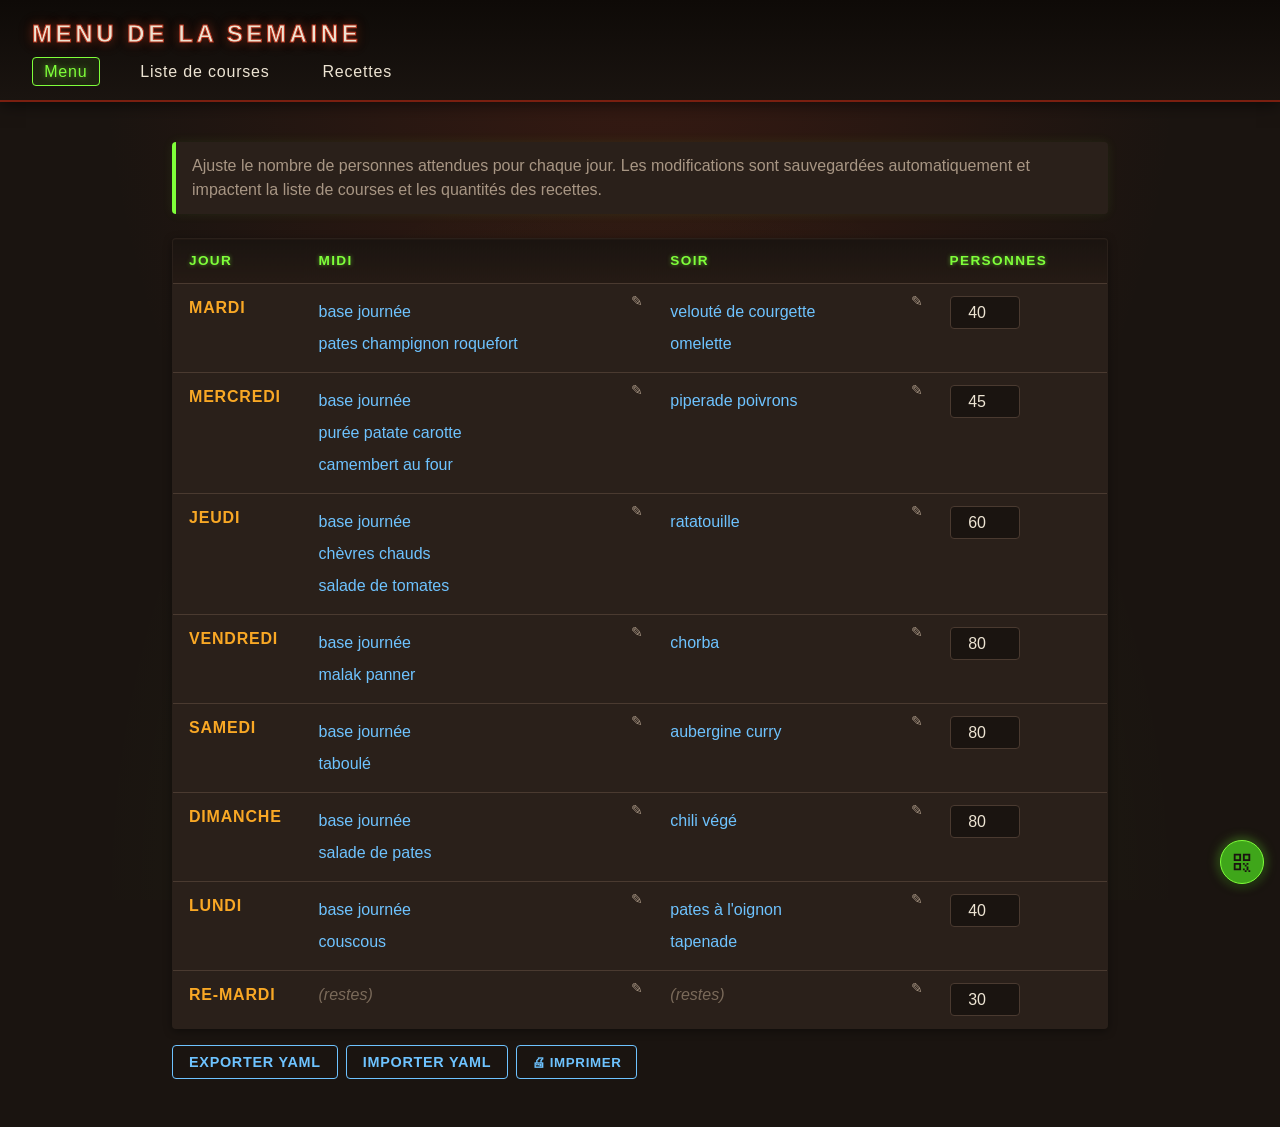
==== commit 6639a74d: "Page Recettes : corrections mobile, navigation et restauration du scroll - Suppression du flash bleu" ====
--- a/index.html
+++ b/index.html
@@ -13,6 +13,7 @@
     <nav id="nav-menu">
       <a href="index.html" class="active">Menu</a>
       <a href="courses.html">Liste de courses</a>
+      <a href="recettes.html">Recettes</a>
     </nav>
   </header>
 
--- a/css/styles.css
+++ b/css/styles.css
@@ -23,6 +23,11 @@
   box-sizing: border-box;
 }
 
+html, body {
+  overflow-x: clip;
+  max-width: 100%;
+}
+
 body {
   font-family: -apple-system, BlinkMacSystemFont, "Segoe UI", Roboto, sans-serif;
   margin: 0;
@@ -523,7 +528,7 @@
   font-style: italic;
 }
 
-.error {
+.error:not(.yaml-issue) {
   background: rgba(184, 52, 28, 0.15);
   color: #ffb3a8;
   padding: 1rem 2.75rem 1rem 1rem;
@@ -547,7 +552,7 @@
 .error-close:hover { color: var(--lp-red); }
 
 @media (max-width: 768px) {
-  .error {
+  .error:not(.yaml-issue) {
     position: fixed;
     top: 0.75rem;
     left: 0.75rem;
@@ -726,7 +731,14 @@
 #menu-actions {
   margin-top: 1rem;
   display: flex;
+  flex-wrap: wrap;
   gap: 0.5rem;
+}
+
+#menu-actions > button {
+  max-width: 100%;
+  white-space: normal;
+  word-break: break-word;
 }
 
 #export-yaml-btn,
@@ -1776,11 +1788,234 @@
 .yaml-toast.error { border-color: var(--lp-red); color: #ffb1a3; }
 
 @media (max-width: 800px) {
+  .yaml-import-modal {
+    overflow-y: auto;
+  }
   .yaml-import-body {
     grid-template-columns: 1fr;
-  }
-  .yaml-editor-wrap, .yaml-issues-panel {
-    height: 40vh;
-  }
-}
-
+    min-height: 0;
+  }
+  .yaml-editor-wrap {
+    height: auto;
+    min-height: 200px;
+    max-height: 35vh;
+  }
+  .yaml-issues-panel {
+    height: auto;
+    min-height: 0;
+    max-height: 25vh;
+  }
+  .yaml-import-footer {
+    flex-wrap: wrap;
+  }
+}
+
+/* ====== Recettes page ====== */
+
+#recipes-actions {
+  margin: 0 0 1rem 0;
+}
+
+#create-recipe-btn {
+  background: var(--lp-green);
+  color: var(--lp-bg);
+  border: none;
+  border-radius: 6px;
+  padding: 0.55rem 1rem;
+  font-weight: 600;
+  cursor: pointer;
+}
+
+#create-recipe-btn:hover {
+  filter: brightness(1.1);
+}
+
+#recipes-grid {
+  display: grid;
+  grid-template-columns: repeat(auto-fill, minmax(260px, 1fr));
+  gap: 1rem;
+}
+
+.recipes-empty {
+  color: var(--lp-text-dim);
+  font-style: italic;
+}
+
+.recipe-card {
+  position: relative;
+  background: var(--lp-surface);
+  border: 1px solid var(--lp-border);
+  border-radius: 8px;
+  padding: 1rem;
+  cursor: pointer;
+  transition: border-color 0.15s, box-shadow 0.15s, transform 0.15s;
+  display: flex;
+  flex-direction: column;
+  gap: 0.5rem;
+  -webkit-tap-highlight-color: transparent;
+}
+
+.recipe-card,
+.recipe-card__action {
+  -webkit-tap-highlight-color: transparent;
+}
+
+.recipe-card:focus,
+.recipe-card:active,
+.recipe-card__action:focus,
+.recipe-card__action:active {
+  outline: none;
+  -webkit-tap-highlight-color: transparent;
+}
+
+.recipe-card:hover,
+.recipe-card:focus-visible {
+  border-color: var(--lp-green);
+  box-shadow: 0 0 0 1px rgba(127, 255, 58, 0.25), 0 4px 16px rgba(0, 0, 0, 0.4);
+  outline: none;
+}
+
+.recipe-card__header {
+  display: flex;
+  align-items: flex-start;
+  justify-content: space-between;
+  gap: 0.5rem;
+}
+
+.recipe-card__title {
+  margin: 0;
+  font-size: 1.05rem;
+  color: var(--lp-text);
+  word-break: break-word;
+}
+
+.recipe-card__badge {
+  display: inline-block;
+  background: rgba(127, 255, 58, 0.18);
+  color: var(--lp-green);
+  border: 1px solid rgba(127, 255, 58, 0.4);
+  border-radius: 999px;
+  font-size: 0.7rem;
+  padding: 0.1rem 0.5rem;
+  text-transform: uppercase;
+  letter-spacing: 0.05em;
+  flex-shrink: 0;
+  align-self: flex-start;
+}
+
+.recipe-card__stats {
+  color: var(--lp-text-dim);
+  font-size: 0.85rem;
+}
+
+.recipe-card__actions {
+  display: flex;
+  gap: 0.4rem;
+  margin-top: auto;
+}
+
+.recipe-card__action {
+  background: transparent;
+  border: 1px solid var(--lp-border);
+  color: var(--lp-text-dim);
+  border-radius: 6px;
+  padding: 0.3rem 0.55rem;
+  font-size: 0.95rem;
+  cursor: pointer;
+  line-height: 1;
+}
+
+.recipe-card__action:hover {
+  border-color: var(--lp-green);
+  color: var(--lp-green);
+  background: rgba(127, 255, 58, 0.08);
+}
+
+.recipe-card__delete:hover {
+  border-color: #ff5e5e;
+  color: #ff5e5e;
+  background: rgba(255, 94, 94, 0.08);
+}
+
+.recipe-card--removing {
+  pointer-events: none;
+  animation: card-shake-pop 0.65s ease forwards;
+  transform-origin: center;
+}
+
+@keyframes card-shake-pop {
+  0%   { transform: translateX(0)    rotate(0deg);   opacity: 1; }
+  10%  { transform: translateX(-6px) rotate(-2deg);  opacity: 1; }
+  20%  { transform: translateX(6px)  rotate(2deg);   opacity: 1; }
+  30%  { transform: translateX(-6px) rotate(-2deg);  opacity: 1; }
+  40%  { transform: translateX(6px)  rotate(2deg);   opacity: 1; }
+  50%  { transform: translateX(-4px) rotate(-1deg);  opacity: 1; }
+  60%  { transform: translateX(0)    rotate(0deg)    scale(1.08); opacity: 1; }
+  100% { transform: translateX(0)    rotate(0deg)    scale(0);    opacity: 0; }
+}
+
+.recipe-detail-modal {
+  max-width: 720px;
+  width: min(720px, 90vw);
+}
+
+.recipe-detail__title {
+  margin: 0 0 0.5rem 0;
+  color: var(--lp-green);
+  padding-right: 2rem;
+}
+
+.recipe-detail__ingredients {
+  list-style: none;
+  padding: 0;
+  margin: 0 0 1rem 0;
+}
+
+.recipe-detail__ingredients li {
+  display: flex;
+  justify-content: space-between;
+  gap: 0.75rem;
+  padding: 0.3rem 0;
+  border-bottom: 1px solid var(--lp-border);
+}
+
+.recipe-detail__ingredients .ingr-name {
+  color: var(--lp-text);
+}
+
+.recipe-detail__ingredients .ingr-qty {
+  color: var(--lp-text-dim);
+  white-space: nowrap;
+}
+
+.recipe-detail__more {
+  color: var(--lp-text-dim);
+  font-style: italic;
+}
+
+.recipe-detail__actions {
+  display: flex;
+  gap: 0.5rem;
+  justify-content: flex-end;
+  margin-top: 1rem;
+}
+
+.recipe-confirm-modal {
+  max-width: 420px;
+  width: min(420px, 90vw);
+}
+
+.recipe-confirm__actions {
+  display: flex;
+  gap: 0.5rem;
+  justify-content: flex-end;
+  margin-top: 1rem;
+}
+
+@media (max-width: 600px) {
+  #recipes-grid {
+    grid-template-columns: 1fr;
+  }
+}
+
+
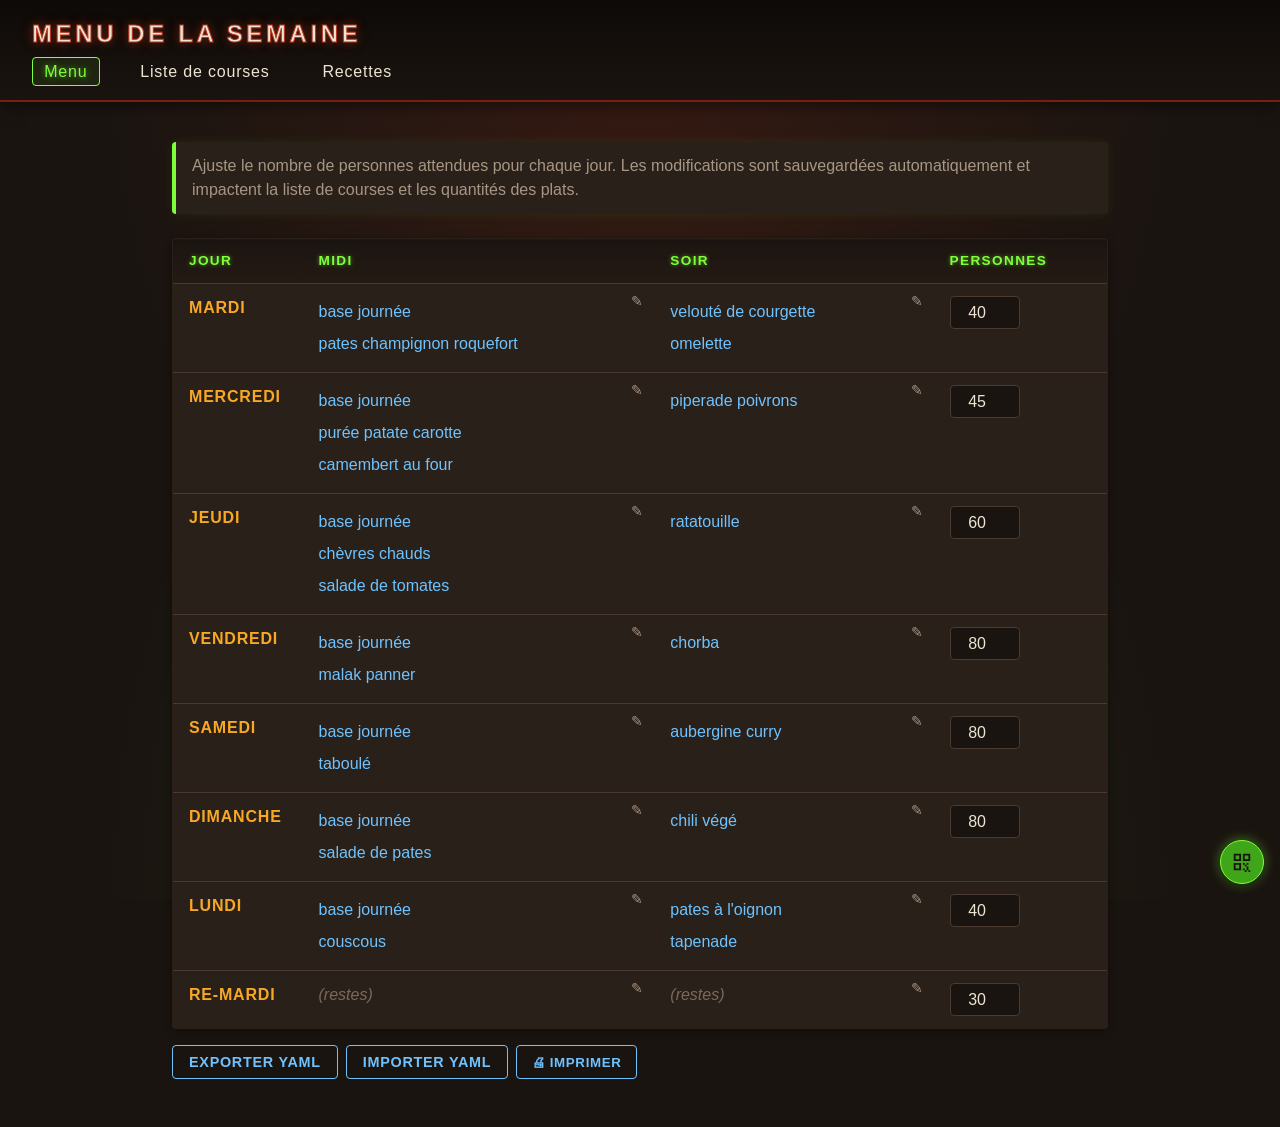
==== commit 025620df: "Recettes paramétrables par nombre de personnes - Ajout d'un champ « personnes » par recette (YAML : " ====
--- a/index.html
+++ b/index.html
@@ -20,7 +20,7 @@
   <main>
     <p class="intro">
       Ajuste le nombre de personnes attendues pour chaque jour. Les modifications sont
-      sauvegardées automatiquement et impactent la liste de courses et les quantités des recettes.
+      sauvegardées automatiquement et impactent la liste de courses et les quantités des plats.
     </p>
 
     <table id="menu-table">
--- a/css/styles.css
+++ b/css/styles.css
@@ -529,17 +529,20 @@
 }
 
 .error:not(.yaml-issue) {
-  background: rgba(184, 52, 28, 0.15);
-  color: #ffb3a8;
+  background: #2a0d08;
+  color: #ffd6cf;
   padding: 1rem 2.75rem 1rem 1rem;
   border-radius: 4px;
+  border: 1px solid var(--lp-red);
   border-left: 4px solid var(--lp-red);
+  box-shadow: 0 8px 24px rgba(0, 0, 0, 0.6);
   position: relative;
 }
 .error-close {
   position: absolute;
-  top: 0.4rem;
+  top: 50%;
   right: 0.5rem;
+  transform: translateY(-50%);
   background: transparent;
   border: none;
   color: #ffb3a8;
@@ -554,11 +557,11 @@
 @media (max-width: 768px) {
   .error:not(.yaml-issue) {
     position: fixed;
-    top: 0.75rem;
+    top: auto;
+    bottom: 0.75rem;
     left: 0.75rem;
     right: 0.75rem;
     z-index: 1000;
-    box-shadow: 0 6px 20px rgba(0, 0, 0, 0.25);
   }
 }
 
@@ -824,7 +827,18 @@
   color: var(--lp-text);
 }
 
-.edit-row input[type="text"]:focus {
+.edit-row input[type="number"] {
+  width: 5rem;
+  padding: 0.4rem 0.6rem;
+  border: 1px solid var(--lp-border);
+  border-radius: 4px;
+  font-size: 1rem;
+  background: var(--lp-bg);
+  color: var(--lp-text);
+}
+
+.edit-row input[type="text"]:focus,
+.edit-row input[type="number"]:focus {
   outline: none;
   border-color: var(--lp-green);
   box-shadow: 0 0 0 2px var(--lp-green-glow);
@@ -1239,16 +1253,24 @@
     justify-content: center;
   }
   header nav {
-    display: none;
+    display: flex;
     flex-direction: column;
-    margin-top: 0.5rem;
+    margin-top: 0.75rem;
     background: rgba(0, 0, 0, 0.4);
     border: 1px solid var(--lp-border);
     border-radius: 6px;
+    padding: 0 0.5rem;
+    max-height: 0;
+    overflow: hidden;
+    opacity: 0;
+    border-color: transparent;
+    transition: max-height 0.25s ease, opacity 0.2s ease, padding 0.25s ease, border-color 0.2s ease;
+  }
+  header nav.open {
+    max-height: 320px;
+    opacity: 1;
     padding: 0.5rem;
-  }
-  header nav.open {
-    display: flex;
+    border-color: var(--lp-border);
   }
   header nav a {
     display: block;
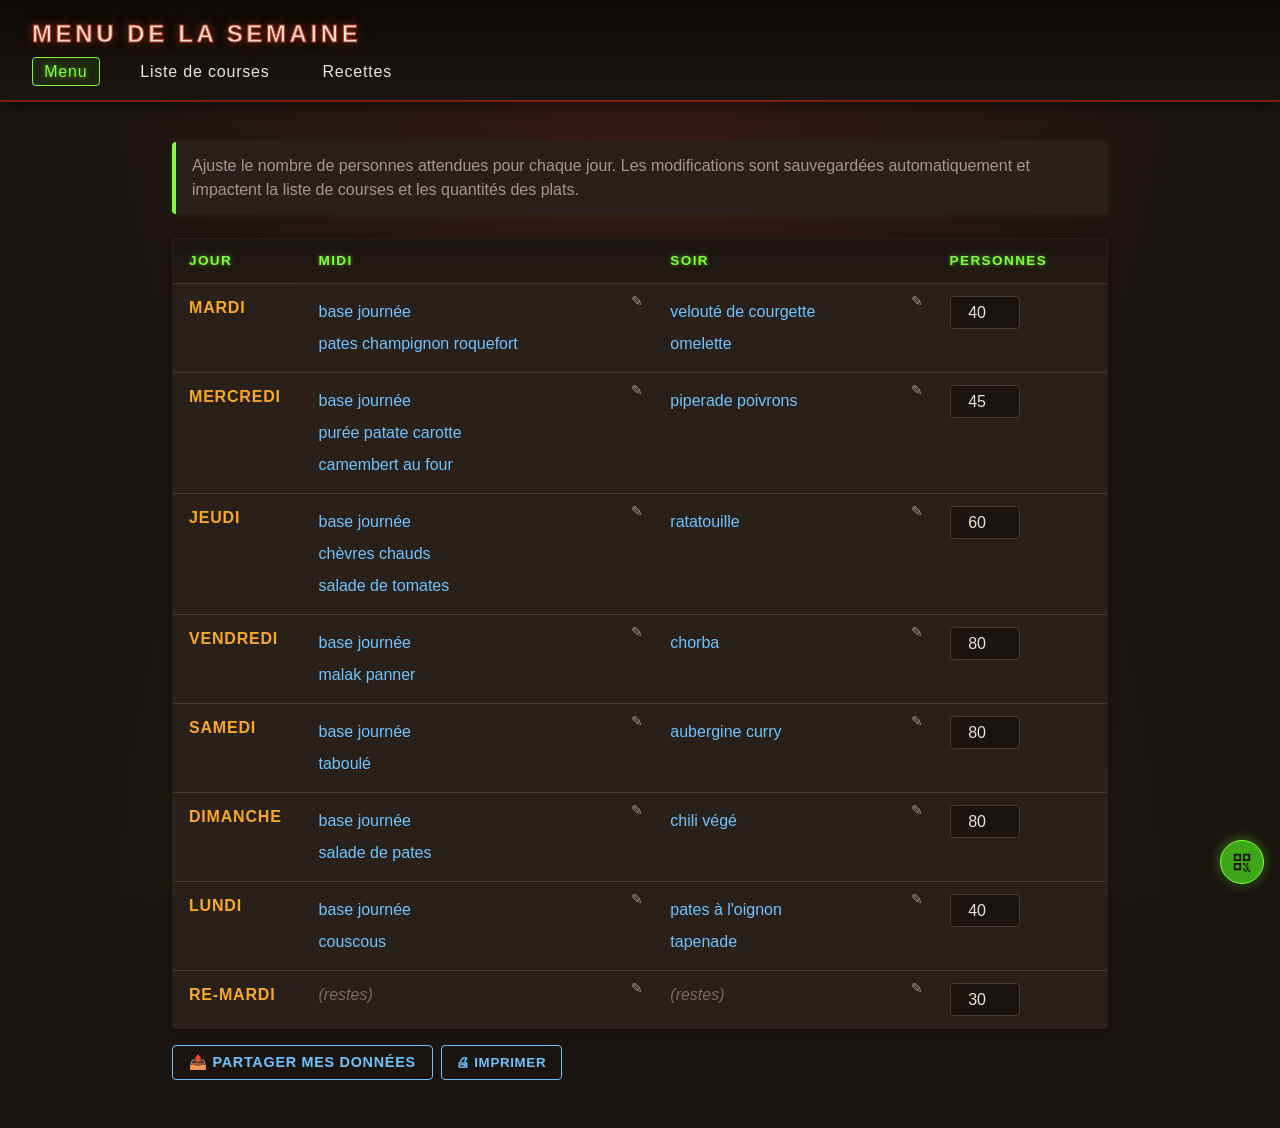
==== commit ca694056: "Partage complet de l'état de l'app par lien (avec fusion interactive) - Nouveau bouton "Partager mes" ====
--- a/index.html
+++ b/index.html
@@ -46,17 +46,32 @@
   <script src="schema/repas-schema.js"></script>
   <script src="js/yaml-validator.js"></script>
   <script src="js/yaml-import.js"></script>
+  <script src="js/yaml-share.js"></script>
+  <script src="js/yaml-merge.js"></script>
+  <script src="js/shopping.js"></script>
+  <script src="js/popover.js"></script>
+  <script src="js/recipe.js"></script>
+  <script src="js/print-menu.js"></script>
   <script src="js/menu.js"></script>
   <script src="js/qr.js"></script>
   <script src="js/nav.js"></script>
   <script>
-    App.loadData()
-      .then(Menu.renderMenu)
-      .catch((err) => {
-        const e = document.getElementById('error');
-        e.hidden = false;
-        e.textContent = 'Erreur de chargement : ' + err.message + ' (ouvre via un serveur HTTP, pas en file://)';
-      });
+    (async () => {
+      try {
+        if (window.YamlShare && YamlShare.applySharedYaml) {
+          await YamlShare.applySharedYaml();
+        }
+      } catch (e) {
+        console.warn('YamlShare init failed', e);
+      }
+      App.loadData()
+        .then(Menu.renderMenu)
+        .catch((err) => {
+          const e = document.getElementById('error');
+          e.hidden = false;
+          e.textContent = 'Erreur de chargement : ' + err.message + ' (ouvre via un serveur HTTP, pas en file://)';
+        });
+    })();
   </script>
 </body>
 </html>
--- a/css/styles.css
+++ b/css/styles.css
@@ -425,6 +425,99 @@
   box-shadow: 0 0 8px var(--lp-red-glow);
 }
 
+.courses-actions {
+  display: flex;
+  flex-wrap: wrap;
+  gap: 0.5rem;
+  margin-bottom: 1rem;
+}
+.courses-actions #reset-btn {
+  margin: 0;
+}
+
+#share-btn {
+  background: var(--lp-green-dark);
+  color: var(--lp-bg);
+  border: 1px solid var(--lp-green);
+  padding: 0.5rem 1rem;
+  border-radius: 4px;
+  cursor: pointer;
+  font-size: 0.9rem;
+  font-weight: 700;
+  letter-spacing: 0.05em;
+  text-transform: uppercase;
+  box-shadow: 0 0 8px var(--lp-green-glow);
+}
+#share-btn:hover {
+  background: var(--lp-green);
+  box-shadow: 0 0 12px var(--lp-green-glow);
+}
+
+/* === Menu de partage custom (fallback hors HTTPS) === */
+.share-menu-overlay {
+  position: fixed;
+  inset: 0;
+  background: rgba(0, 0, 0, 0.7);
+  display: flex;
+  align-items: center;
+  justify-content: center;
+  z-index: 1000;
+  padding: 1rem;
+}
+.share-menu {
+  background: var(--lp-bg);
+  border: 1px solid var(--lp-border);
+  border-radius: 8px;
+  padding: 1.25rem;
+  max-width: 360px;
+  width: 100%;
+  box-shadow: 0 0 20px var(--lp-green-glow);
+}
+.share-menu h3 {
+  margin: 0 0 1rem 0;
+  color: var(--lp-text);
+  font-size: 1.1rem;
+  text-align: center;
+  letter-spacing: 0.05em;
+  text-transform: uppercase;
+}
+.share-menu-buttons {
+  display: flex;
+  flex-direction: column;
+  gap: 0.5rem;
+  margin-bottom: 1rem;
+}
+.share-menu-btn {
+  background: var(--lp-green-dark);
+  color: var(--lp-bg);
+  border: 1px solid var(--lp-green);
+  padding: 0.75rem 1rem;
+  border-radius: 4px;
+  cursor: pointer;
+  font-size: 1rem;
+  font-weight: 700;
+  text-align: left;
+  transition: background 0.15s ease, box-shadow 0.15s ease;
+}
+.share-menu-btn:hover {
+  background: var(--lp-green);
+  box-shadow: 0 0 8px var(--lp-green-glow);
+}
+.share-menu-close {
+  width: 100%;
+  background: transparent;
+  color: var(--lp-text-mute);
+  border: 1px solid var(--lp-border);
+  padding: 0.5rem 1rem;
+  border-radius: 4px;
+  cursor: pointer;
+  font-size: 0.9rem;
+}
+.share-menu-close:hover {
+  color: var(--lp-text);
+  border-color: var(--lp-text-mute);
+}
+
 .done-category h2 {
   color: var(--lp-text-mute);
   border-bottom-color: var(--lp-border);
@@ -745,7 +838,8 @@
 }
 
 #export-yaml-btn,
-#import-yaml-btn {
+#import-yaml-btn,
+#share-yaml-btn {
   background: transparent;
   color: var(--lp-blue);
   border: 1px solid var(--lp-blue);
@@ -759,7 +853,8 @@
 }
 
 #export-yaml-btn:hover,
-#import-yaml-btn:hover { background: rgba(110, 195, 255, 0.1); box-shadow: 0 0 8px rgba(110, 195, 255, 0.3); }
+#import-yaml-btn:hover,
+#share-yaml-btn:hover { background: rgba(110, 195, 255, 0.1); box-shadow: 0 0 8px rgba(110, 195, 255, 0.3); }
 
 #reset-overrides-btn {
   background: transparent;
@@ -1189,6 +1284,27 @@
 .qr-fab:hover { background: var(--lp-green); transform: scale(1.05); box-shadow: 0 2px 8px rgba(0, 0, 0, 0.6), 0 0 20px var(--lp-green-glow); }
 .qr-fab:focus-visible { outline: 2px solid var(--lp-blue); outline-offset: 2px; }
 
+/* Share FAB : même style que QR FAB, caché par défaut, affiché en mode smartphone (cf. media query) */
+.share-fab {
+  display: none;
+  position: fixed;
+  bottom: calc(1rem + 44px + 0.5rem);
+  right: 1rem;
+  width: 44px;
+  height: 44px;
+  border-radius: 50%;
+  background: var(--lp-green-dark);
+  color: var(--lp-bg);
+  border: 1px solid var(--lp-green);
+  box-shadow: 0 2px 8px rgba(0, 0, 0, 0.6), 0 0 12px var(--lp-green-glow);
+  cursor: pointer;
+  align-items: center;
+  justify-content: center;
+  z-index: 900;
+}
+.share-fab:hover { background: var(--lp-green); transform: scale(1.05); box-shadow: 0 2px 8px rgba(0, 0, 0, 0.6), 0 0 20px var(--lp-green-glow); }
+.share-fab:focus-visible { outline: 2px solid var(--lp-blue); outline-offset: 2px; }
+
 .qr-modal {
   text-align: center;
   min-width: 280px;
@@ -1222,16 +1338,83 @@
 }
 
 /* === Print === */
+/* Shopping list print layout. These rules are activated by the
+   body.print-courses class added by courses.js *before* window.print().
+   They live OUTSIDE @media print so JS can measure the resulting layout
+   and apply --print-zoom to fit everything onto a single A4 page. */
+body.print-courses {
+  background: white;
+}
+body.print-courses header,
+body.print-courses nav,
+body.print-courses #print-btn,
+body.print-courses #reset-btn,
+body.print-courses #share-btn,
+body.print-courses .courses-actions,
+body.print-courses .intro {
+  display: none !important;
+}
+body.print-courses main {
+  /* JS sets --print-zoom dynamically; default 1 */
+  zoom: var(--print-zoom, 1);
+  padding: 0;
+  max-width: none;
+}
+body.print-courses #courses-root {
+  column-count: 2;
+  column-gap: 8mm;
+  column-fill: balance;
+}
+body.print-courses .category {
+  box-shadow: none;
+  border: 1px solid #ddd;
+  break-inside: avoid;
+  page-break-inside: avoid;
+  margin: 0 0 4mm 0;
+  padding: 4px 6px;
+  background: white;
+  color: #000;
+  display: inline-block;
+  width: 100%;
+}
+body.print-courses .category h2 {
+  font-size: 0.95rem;
+  margin: 0 0 2px 0;
+  color: #000;
+  break-after: avoid-page;
+  page-break-after: avoid;
+}
+body.print-courses .shopping-list { margin: 0; padding-left: 1em; }
+body.print-courses .shopping-list li { margin: 0; padding: 1px 0; line-height: 1.2; color: #000; }
+body.print-courses .item-check { transform: scale(0.85); margin-right: 2px; }
+body.print-courses .ingr-qty-equiv { display: none; }
+body.print-courses .portions-summary { font-size: 0.85rem; margin: 0 0 4mm 0; color: #000; }
+body.print-courses .done-wrapper, body.print-courses .done-title { break-before: avoid; page-break-before: avoid; }
+body.print-courses .done-title { font-size: 1rem; margin: 4mm 0 2mm 0; }
+
 @media print {
-  header, nav, #print-btn, .intro {
-    display: none;
-  }
-  body {
-    background: white;
-  }
-  .category {
-    box-shadow: none;
-    border: 1px solid #ddd;
+  @page { margin: 10mm; size: A4; }
+  body { background: white; }
+
+  /* Recipe sections: keep title with its content */
+  .recipe-block {
+    break-inside: avoid;
+    page-break-inside: avoid;
+    margin-bottom: 4mm;
+  }
+  .recipe-block > h2,
+  .recipe-block > h3 {
+    break-after: avoid-page;
+    page-break-after: avoid;
+  }
+  /* Generic safety: never leave a heading orphaned */
+  h1, h2, h3 {
+    break-after: avoid-page;
+    page-break-after: avoid;
+  }
+  h1 + *, h2 + *, h3 + * {
+    break-before: avoid;
+    page-break-before: avoid;
   }
 }
 
@@ -1246,6 +1429,10 @@
   header h1 {
     font-size: clamp(1.2rem, 5vw, 1.5rem);
     padding-right: 56px; /* leave room for hamburger */
+    min-height: 44px;
+    display: flex;
+    align-items: center;
+    margin: 0;
   }
   .nav-toggle {
     display: inline-flex;
@@ -1255,7 +1442,7 @@
   header nav {
     display: flex;
     flex-direction: column;
-    margin-top: 0.75rem;
+    margin-top: 0;
     background: rgba(0, 0, 0, 0.4);
     border: 1px solid var(--lp-border);
     border-radius: 6px;
@@ -1264,9 +1451,10 @@
     overflow: hidden;
     opacity: 0;
     border-color: transparent;
-    transition: max-height 0.25s ease, opacity 0.2s ease, padding 0.25s ease, border-color 0.2s ease;
+    transition: max-height 0.25s ease, opacity 0.2s ease, padding 0.25s ease, border-color 0.2s ease, margin-top 0.25s ease;
   }
   header nav.open {
+    margin-top: 0.75rem;
     max-height: 320px;
     opacity: 1;
     padding: 0.5rem;
@@ -1300,8 +1488,10 @@
   .add-row-btn,
   #print-btn,
   #reset-btn,
+  #share-btn,
   #export-yaml-btn,
   #import-yaml-btn,
+  #share-yaml-btn,
   #reset-overrides-btn,
   #print-menu-btn,
   .print-btn {
@@ -1534,6 +1724,10 @@
     right: 0.75rem;
   }
   .qr-wrap svg { width: 200px; height: 200px; }
+
+  /* Share FAB visible uniquement sur smartphone, juste au-dessus du QR */
+  #share-yaml-btn { display: none; }
+  .share-fab { display: flex; width: 40px; height: 40px; bottom: calc(0.75rem + 40px + 0.5rem); right: 0.75rem; }
 }
 
 /* === Print button === */
@@ -1567,6 +1761,7 @@
 
 /* === Print styles === */
 @media print {
+  @page { margin: 10mm; }
   header nav,
   .back-link,
   #menu-actions,
@@ -1595,6 +1790,66 @@
     -webkit-appearance: none;
     margin: 0;
   }
+  /* When printing the menu via the chooser, hide the live menu and show the
+     dedicated print container instead. */
+  body.print-menu-selection #menu-table,
+  body.print-menu-selection .intro,
+  body.print-menu-selection #error,
+  body.print-menu-selection #menu-actions { display: none !important; }
+  body.print-menu-selection #print-menu-output { display: block !important; }
+  .print-day-block { break-inside: avoid; page-break-inside: avoid; margin-bottom: 6mm; }
+  .print-day-block > h2 { break-after: avoid-page; page-break-after: avoid; margin: 0 0 2mm; }
+  .print-meal { margin-bottom: 3mm; break-inside: avoid; page-break-inside: avoid; }
+  .print-meal > h3 { margin: 0 0 1mm; break-after: avoid-page; page-break-after: avoid; }
+  .print-recipe { break-inside: auto; }
+  .print-recipe > h2:first-child { margin-top: 2mm; break-after: avoid-page; page-break-after: avoid; }
+}
+
+/* === Menu print chooser modal === */
+#print-menu-output { display: none; }
+.print-menu-modal {
+  width: min(420px, 92vw);
+  max-height: 88vh;
+  overflow-y: auto;
+  padding: 1.25rem;
+  display: flex;
+  flex-direction: column;
+  gap: 0.75rem;
+}
+.print-menu-modal h3 { margin: 0; }
+.print-menu-modal .pm-days {
+  display: flex;
+  flex-direction: column;
+  gap: 0.35rem;
+  border: 1px solid var(--lp-border);
+  border-radius: 6px;
+  padding: 0.5rem 0.75rem;
+}
+.print-menu-modal .pm-day-row {
+  display: flex;
+  align-items: center;
+  gap: 0.5rem;
+}
+.print-menu-modal label {
+  display: flex;
+  align-items: center;
+  gap: 0.5rem;
+  cursor: pointer;
+}
+.print-menu-modal .pm-actions {
+  display: flex;
+  justify-content: flex-end;
+  gap: 0.5rem;
+  margin-top: 0.5rem;
+}
+.print-menu-modal .pm-toggle-all {
+  background: transparent;
+  border: 1px solid var(--lp-border);
+  color: inherit;
+  padding: 0.25rem 0.6rem;
+  border-radius: 4px;
+  cursor: pointer;
+  font-size: 0.85rem;
 }
 
 /* ============================================================
@@ -1836,6 +2091,9 @@
 
 #recipes-actions {
   margin: 0 0 1rem 0;
+  display: flex;
+  flex-wrap: wrap;
+  gap: 0.5rem;
 }
 
 #create-recipe-btn {
@@ -1844,6 +2102,7 @@
   border: none;
   border-radius: 6px;
   padding: 0.55rem 1rem;
+  font: inherit;
   font-weight: 600;
   cursor: pointer;
 }
@@ -2040,4 +2299,273 @@
   }
 }
 
-
+/* Scan recipe loading overlay */
+.scan-overlay {
+  position: fixed;
+  inset: 0;
+  background: rgba(0, 0, 0, 0.55);
+  display: flex;
+  align-items: center;
+  justify-content: center;
+  z-index: 10000;
+}
+
+.scan-overlay__box {
+  background: #fff;
+  border-radius: 12px;
+  padding: 1.5rem 2rem;
+  box-shadow: 0 10px 30px rgba(0, 0, 0, 0.25);
+  display: flex;
+  flex-direction: column;
+  align-items: center;
+  gap: 1rem;
+  max-width: 80vw;
+  text-align: center;
+}
+
+.scan-overlay__box p {
+  margin: 0;
+  font-size: 1rem;
+  color: #333;
+}
+
+.scan-spinner {
+  width: 42px;
+  height: 42px;
+  border: 4px solid #e0e0e0;
+  border-top-color: #4caf50;
+  border-radius: 50%;
+  animation: scan-spin 0.9s linear infinite;
+}
+
+@keyframes scan-spin {
+  to { transform: rotate(360deg); }
+}
+
+#scan-recipe-btn {
+  margin-left: 0.5rem;
+  background: var(--lp-green);
+  color: var(--lp-bg);
+  border: none;
+  border-radius: 6px;
+  padding: 0.55rem 1rem;
+  font: inherit;
+  font-weight: 600;
+  cursor: pointer;
+}
+
+#scan-recipe-btn:hover {
+  filter: brightness(1.1);
+}
+
+@media (max-width: 600px) {
+  #recipes-actions {
+    flex-direction: column;
+    align-items: stretch;
+  }
+  #scan-recipe-btn {
+    margin-left: 0;
+  }
+}
+
+.similar-recipe-modal {
+  width: min(480px, 92vw);
+  box-sizing: border-box;
+}
+
+.similar-recipe-title {
+  margin: 0 0 0.6rem 0;
+  color: var(--lp-green);
+  text-transform: uppercase;
+  letter-spacing: 0.08em;
+  text-shadow: 0 0 6px var(--lp-green-glow);
+  font-size: 1.05rem;
+}
+
+.similar-recipe-intro {
+  margin: 0 0 0.8rem 0;
+  color: var(--lp-text);
+}
+
+.similar-recipe-countdown {
+  margin: -0.2rem 0 0.8rem 0;
+  color: var(--lp-text-muted, #666);
+  font-size: 0.9em;
+  font-variant-numeric: tabular-nums;
+}
+
+.similar-recipe-card {
+  border: 1px solid var(--lp-border);
+  border-radius: 6px;
+  padding: 0.7rem 0.9rem;
+  margin-bottom: 1rem;
+  background: rgba(255, 255, 255, 0.02);
+}
+
+.similar-recipe-card--clickable {
+  cursor: pointer;
+  transition: border-color 0.15s ease, box-shadow 0.15s ease, background 0.15s ease;
+}
+
+.similar-recipe-card--clickable:hover,
+.similar-recipe-card--clickable:focus-visible {
+  border-color: var(--lp-green);
+  box-shadow: 0 0 8px var(--lp-green-glow);
+  background: rgba(127, 255, 58, 0.04);
+  outline: none;
+}
+
+.similar-recipe-card-title {
+  margin: 0 0 0.5rem 0;
+  color: var(--lp-blue);
+  font-size: 1rem;
+}
+
+.similar-recipe-ingredients {
+  list-style: disc;
+  padding-left: 1.2rem;
+  margin: 0;
+  color: var(--lp-text-mute);
+  max-height: 220px;
+  overflow-y: auto;
+}
+
+.similar-recipe-ingredients li {
+  padding: 0.1rem 0;
+  overflow-wrap: anywhere;
+}
+
+.similar-recipe-empty {
+  list-style: none;
+  font-style: italic;
+}
+
+.similar-recipe-actions {
+  display: flex;
+  flex-wrap: wrap;
+  justify-content: flex-end;
+  gap: 0.5rem;
+}
+
+.similar-recipe-actions button {
+  padding: 0.5rem 1rem;
+  border-radius: 4px;
+  border: 1px solid var(--lp-border);
+  cursor: pointer;
+  font-size: 0.95rem;
+  font-family: inherit;
+}
+
+.similar-recipe-actions .btn-primary {
+  background: var(--lp-green-dark);
+  color: var(--lp-bg);
+  border-color: var(--lp-green);
+  font-weight: 700;
+}
+
+.similar-recipe-actions .btn-primary:hover {
+  background: var(--lp-green);
+  box-shadow: 0 0 8px var(--lp-green-glow);
+}
+
+.similar-recipe-actions .btn-secondary {
+  background: var(--lp-surface);
+  color: var(--lp-text);
+}
+
+.similar-recipe-actions .btn-secondary:hover {
+  background: var(--lp-bg-2);
+}
+
+/* --- YAML share / receive / merge modals --- */
+.yaml-share-modal,
+.yaml-recv-modal,
+.yaml-merge-modal {
+  max-width: 720px;
+  width: 92%;
+}
+
+.yaml-share-status {
+  margin: 8px 0;
+  color: var(--lp-text-muted, #aaa);
+}
+
+.yaml-merge-cols {
+  display: grid;
+  grid-template-columns: 1fr 1fr;
+  gap: 12px;
+  margin: 12px 0;
+}
+
+.yaml-merge-col {
+  background: var(--lp-bg-2, #1c1c1c);
+  border: 1px solid var(--lp-border, #333);
+  border-radius: 6px;
+  padding: 8px;
+  min-width: 0;
+}
+
+.yaml-merge-col h4 {
+  margin: 0 0 6px 0;
+  font-size: 0.95em;
+  color: var(--lp-green, #6dd47e);
+}
+
+.yaml-merge-col pre {
+  margin: 0;
+  font-family: ui-monospace, Menlo, Consolas, monospace;
+  font-size: 0.85em;
+  white-space: pre-wrap;
+  word-break: break-word;
+  max-height: 50vh;
+  overflow: auto;
+}
+
+.yaml-merge-toast {
+  position: fixed;
+  bottom: 20px;
+  left: 50%;
+  transform: translateX(-50%);
+  background: var(--lp-surface, #222);
+  color: var(--lp-text, #eee);
+  border: 1px solid var(--lp-border, #333);
+  padding: 10px 16px;
+  border-radius: 6px;
+  z-index: 10000;
+  box-shadow: 0 4px 12px rgba(0, 0, 0, 0.4);
+}
+
+.yaml-merge-linefix {
+  display: flex;
+  gap: 8px;
+  align-items: center;
+  margin: 12px 0;
+}
+.yaml-merge-linefix-amount {
+  flex: 1;
+  min-width: 0;
+  padding: 8px 10px;
+  background: var(--lp-bg-elev, #1c1c1c);
+  color: var(--lp-text, #eee);
+  border: 1px solid var(--lp-border, #333);
+  border-radius: 6px;
+  font-size: 1em;
+}
+.yaml-merge-linefix-unit {
+  padding: 8px 10px;
+  background: var(--lp-bg-elev, #1c1c1c);
+  color: var(--lp-text, #eee);
+  border: 1px solid var(--lp-border, #333);
+  border-radius: 6px;
+  font-size: 1em;
+}
+
+@media (max-width: 600px) {
+  .yaml-merge-cols {
+    grid-template-columns: 1fr;
+  }
+  .yaml-merge-col pre {
+    max-height: 30vh;
+  }
+}
+
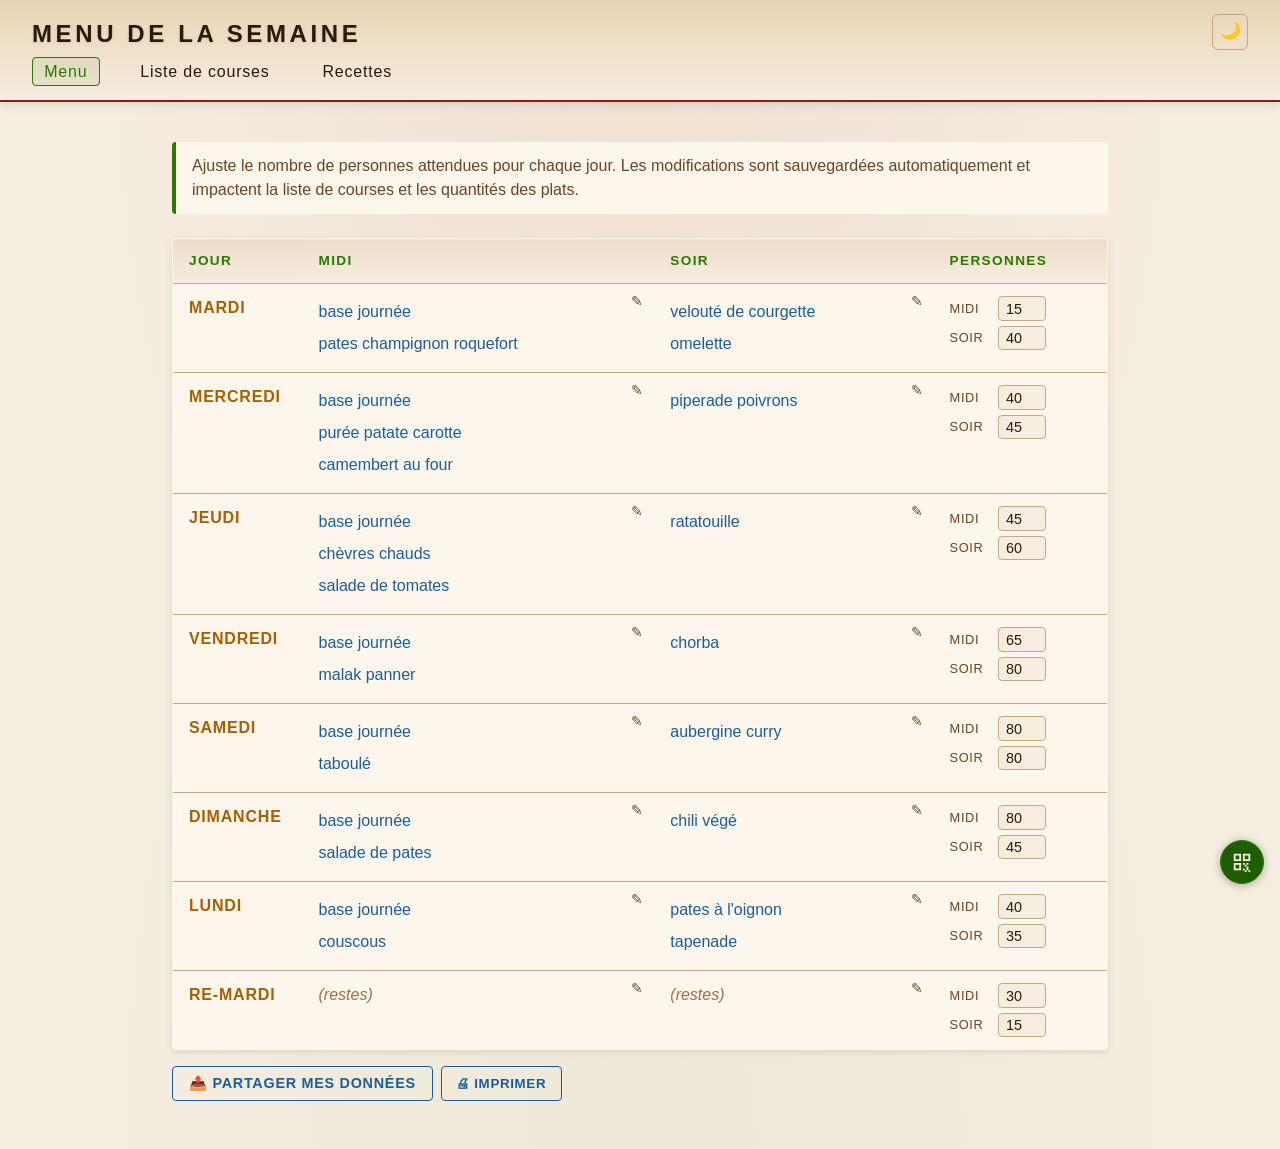
==== commit 8312cf64: "Thème clair/sombre : toggle dark/light mode - Nouveau js/theme.js : bascule dark/light avec persista" ====
--- a/index.html
+++ b/index.html
@@ -5,10 +5,12 @@
   <meta name="viewport" content="width=device-width, initial-scale=1.0" />
   <title>Menu de la semaine</title>
   <link rel="stylesheet" href="css/styles.css" />
+  <script src="js/theme.js"></script>
 </head>
 <body>
   <header>
     <h1>Menu de la semaine</h1>
+    <button id="theme-toggle" aria-label="Passer en mode clair" title="Mode clair">☀️</button>
     <button class="nav-toggle" aria-expanded="false" aria-controls="nav-menu" aria-label="Menu">☰</button>
     <nav id="nav-menu">
       <a href="index.html" class="active">Menu</a>
--- a/css/styles.css
+++ b/css/styles.css
@@ -184,12 +184,32 @@
   font-style: italic;
 }
 
+.portions-slots {
+  display: flex;
+  flex-direction: column;
+  gap: 0.3rem;
+}
+
+.portions-slot-row {
+  display: flex;
+  align-items: center;
+  gap: 0.5rem;
+}
+
+.portions-slot-label {
+  font-size: 0.8rem;
+  color: var(--lp-text-dim);
+  text-transform: uppercase;
+  letter-spacing: 0.05em;
+  min-width: 2.5rem;
+}
+
 .portions-input {
-  width: 70px;
-  padding: 0.4rem 0.5rem;
-  border: 1px solid var(--lp-border);
-  border-radius: 4px;
-  font-size: 1rem;
+  width: 48px;
+  padding: 0.2rem 0.3rem;
+  border: 1px solid var(--lp-border);
+  border-radius: 4px;
+  font-size: 0.9rem;
   text-align: center;
   background: var(--lp-bg);
   color: var(--lp-text);
@@ -1532,13 +1552,16 @@
     grid-column: 2;
     grid-row: 1;
     display: flex;
-    align-items: center;
+    align-items: flex-start;
     gap: 0.4rem;
     font-size: 0.85rem;
     color: var(--lp-text-dim);
   }
-  #menu-table tr td.portions-cell::before {
-    content: 'Personnes :';
+  .portions-slot-row::after {
+    content: 'personnes';
+    font-size: 0.75rem;
+    color: var(--lp-text-dim);
+    text-transform: lowercase;
   }
   #menu-table tr td.meal-cell {
     grid-column: 1 / -1;
@@ -1564,8 +1587,10 @@
     height: 32px;
   }
   .portions-input {
-    width: 60px;
-    min-height: 44px;
+    width: 40px;
+    min-height: 32px;
+    padding: 0.15rem 0.2rem;
+    font-size: 0.85rem;
   }
 
   /* Shopping list : larger touch targets */
@@ -2569,3 +2594,210 @@
   }
 }
 
+/* ============================================================
+   Theme toggle button
+   ============================================================ */
+#theme-toggle {
+  position: absolute;
+  top: 0.85rem;
+  right: 2rem;
+  width: 36px;
+  height: 36px;
+  background: transparent;
+  border: 1px solid var(--lp-border);
+  border-radius: 6px;
+  color: var(--lp-text);
+  font-size: 1.05rem;
+  cursor: pointer;
+  line-height: 1;
+  padding: 0;
+  transition: border-color 0.15s, background 0.15s;
+  z-index: 10;
+}
+
+#theme-toggle:hover {
+  border-color: var(--lp-green);
+  background: rgba(127, 255, 58, 0.08);
+}
+
+#theme-toggle:focus-visible {
+  outline: 2px solid var(--lp-green);
+  outline-offset: 2px;
+}
+
+@media (max-width: 768px) {
+  #theme-toggle {
+    top: 0.85rem;
+    right: calc(1rem + 44px + 0.5rem);
+    width: 44px;
+    height: 44px;
+  }
+  header h1 {
+    padding-right: 100px;
+  }
+  #theme-toggle,
+  .nav-toggle {
+    min-height: 44px;
+  }
+}
+
+/* ============================================================
+   Light theme — « Lozère Party » version claire
+   ============================================================ */
+[data-theme="light"] {
+  --lp-bg:          #f5ede0;
+  --lp-bg-2:        #eddcc8;
+  --lp-surface:     #fdf6ec;
+  --lp-surface-2:   #fff9f3;
+  --lp-border:      #c8a882;
+  --lp-text:        #2a1a0a;
+  --lp-text-dim:    #6b4422;
+  --lp-text-mute:   #9a7050;
+  --lp-green:       #2a7a00;
+  --lp-green-glow:  rgba(42, 122, 0, 0.2);
+  --lp-green-dark:  #1e5e00;
+  --lp-red:         #b8341c;
+  --lp-red-dark:    #8a1e0c;
+  --lp-red-glow:    rgba(184, 52, 28, 0.25);
+  --lp-blue:        #1a5e99;
+  --lp-amber:       #a85f00;
+}
+
+[data-theme="light"] body {
+  background:
+    radial-gradient(ellipse at 50% 0%, rgba(184, 52, 28, 0.07), transparent 60%),
+    radial-gradient(ellipse at 50% 100%, rgba(42, 122, 0, 0.04), transparent 60%),
+    var(--lp-bg);
+}
+
+[data-theme="light"] header {
+  background: linear-gradient(180deg, #e8d4b4 0%, #f5ede0 100%);
+  box-shadow: 0 2px 10px rgba(0, 0, 0, 0.12);
+}
+
+[data-theme="light"] header h1 {
+  -webkit-text-stroke: 0;
+  text-shadow: 0 1px 3px rgba(184, 52, 28, 0.15);
+}
+
+[data-theme="light"] header nav a.active,
+[data-theme="light"] header nav a:hover {
+  background: rgba(42, 122, 0, 0.08);
+  text-shadow: none;
+}
+
+[data-theme="light"] #theme-toggle:hover {
+  background: rgba(42, 122, 0, 0.08);
+}
+
+[data-theme="light"] #menu-table th {
+  background: linear-gradient(180deg, #eddcc8 0%, #f5ede0 100%);
+  text-shadow: none;
+}
+
+[data-theme="light"] #menu-table {
+  box-shadow: 0 2px 6px rgba(0, 0, 0, 0.1);
+}
+
+[data-theme="light"] .category,
+[data-theme="light"] .ingredients-list,
+[data-theme="light"] .steps-list,
+[data-theme="light"] .steps-section {
+  box-shadow: 0 2px 6px rgba(0, 0, 0, 0.08);
+}
+
+[data-theme="light"] .modal {
+  box-shadow: 0 10px 40px rgba(0, 0, 0, 0.18), 0 0 0 1px rgba(42, 122, 0, 0.1);
+}
+
+[data-theme="light"] .modal-backdrop,
+[data-theme="light"] .share-menu-overlay {
+  background: rgba(0, 0, 0, 0.35);
+}
+
+[data-theme="light"] .qty-popover {
+  box-shadow: 0 8px 24px rgba(0, 0, 0, 0.12), 0 0 0 1px rgba(42, 122, 0, 0.08);
+}
+
+[data-theme="light"] .share-menu {
+  box-shadow: 0 0 16px rgba(42, 122, 0, 0.12);
+}
+
+[data-theme="light"] .qr-fab,
+[data-theme="light"] .share-fab {
+  box-shadow: 0 2px 8px rgba(0, 0, 0, 0.2), 0 0 8px rgba(42, 122, 0, 0.15);
+}
+
+[data-theme="light"] #print-btn,
+[data-theme="light"] #share-btn,
+[data-theme="light"] .save-btn,
+[data-theme="light"] .new-ingr-actions .btn-primary,
+[data-theme="light"] .share-menu-btn,
+[data-theme="light"] .similar-recipe-actions .btn-primary {
+  box-shadow: none;
+}
+
+[data-theme="light"] .intro {
+  box-shadow: none;
+}
+
+[data-theme="light"] .error:not(.yaml-issue) {
+  background: #fdecea;
+  color: #6b1a0a;
+  border-color: var(--lp-red);
+}
+
+[data-theme="light"] .new-ingr-error {
+  background: rgba(184, 52, 28, 0.07);
+  color: #6b1a0a;
+}
+
+[data-theme="light"] .yaml-toast.error {
+  color: #b8341c;
+}
+
+[data-theme="light"] #recipe-root h1,
+[data-theme="light"] .preview-modal #preview-root h1 {
+  -webkit-text-stroke: 0;
+  text-shadow: 0 1px 3px rgba(42, 122, 0, 0.15);
+}
+
+[data-theme="light"] .picker-modal h3,
+[data-theme="light"] .qr-modal h3,
+[data-theme="light"] .category h2,
+[data-theme="light"] #menu-table tr td.meal-cell::before,
+[data-theme="light"] .steps-section h3,
+[data-theme="light"] .similar-recipe-title {
+  text-shadow: none;
+}
+
+[data-theme="light"] .recipe-card:hover,
+[data-theme="light"] .recipe-card:focus-visible {
+  box-shadow: 0 0 0 1px rgba(42, 122, 0, 0.3), 0 4px 12px rgba(0, 0, 0, 0.12);
+}
+
+[data-theme="light"] .recipe-card__badge {
+  background: rgba(42, 122, 0, 0.1);
+  border-color: rgba(42, 122, 0, 0.3);
+}
+
+[data-theme="light"] .similar-recipe-card {
+  background: rgba(0, 0, 0, 0.02);
+}
+
+[data-theme="light"] .similar-recipe-card--clickable:hover,
+[data-theme="light"] .similar-recipe-card--clickable:focus-visible {
+  background: rgba(42, 122, 0, 0.04);
+  box-shadow: 0 0 8px rgba(42, 122, 0, 0.12);
+}
+
+@media (max-width: 768px) {
+  [data-theme="light"] header nav {
+    background: rgba(245, 237, 224, 0.97);
+  }
+
+  [data-theme="light"] #menu-table tr {
+    box-shadow: 0 1px 3px rgba(0, 0, 0, 0.1);
+  }
+}
+
